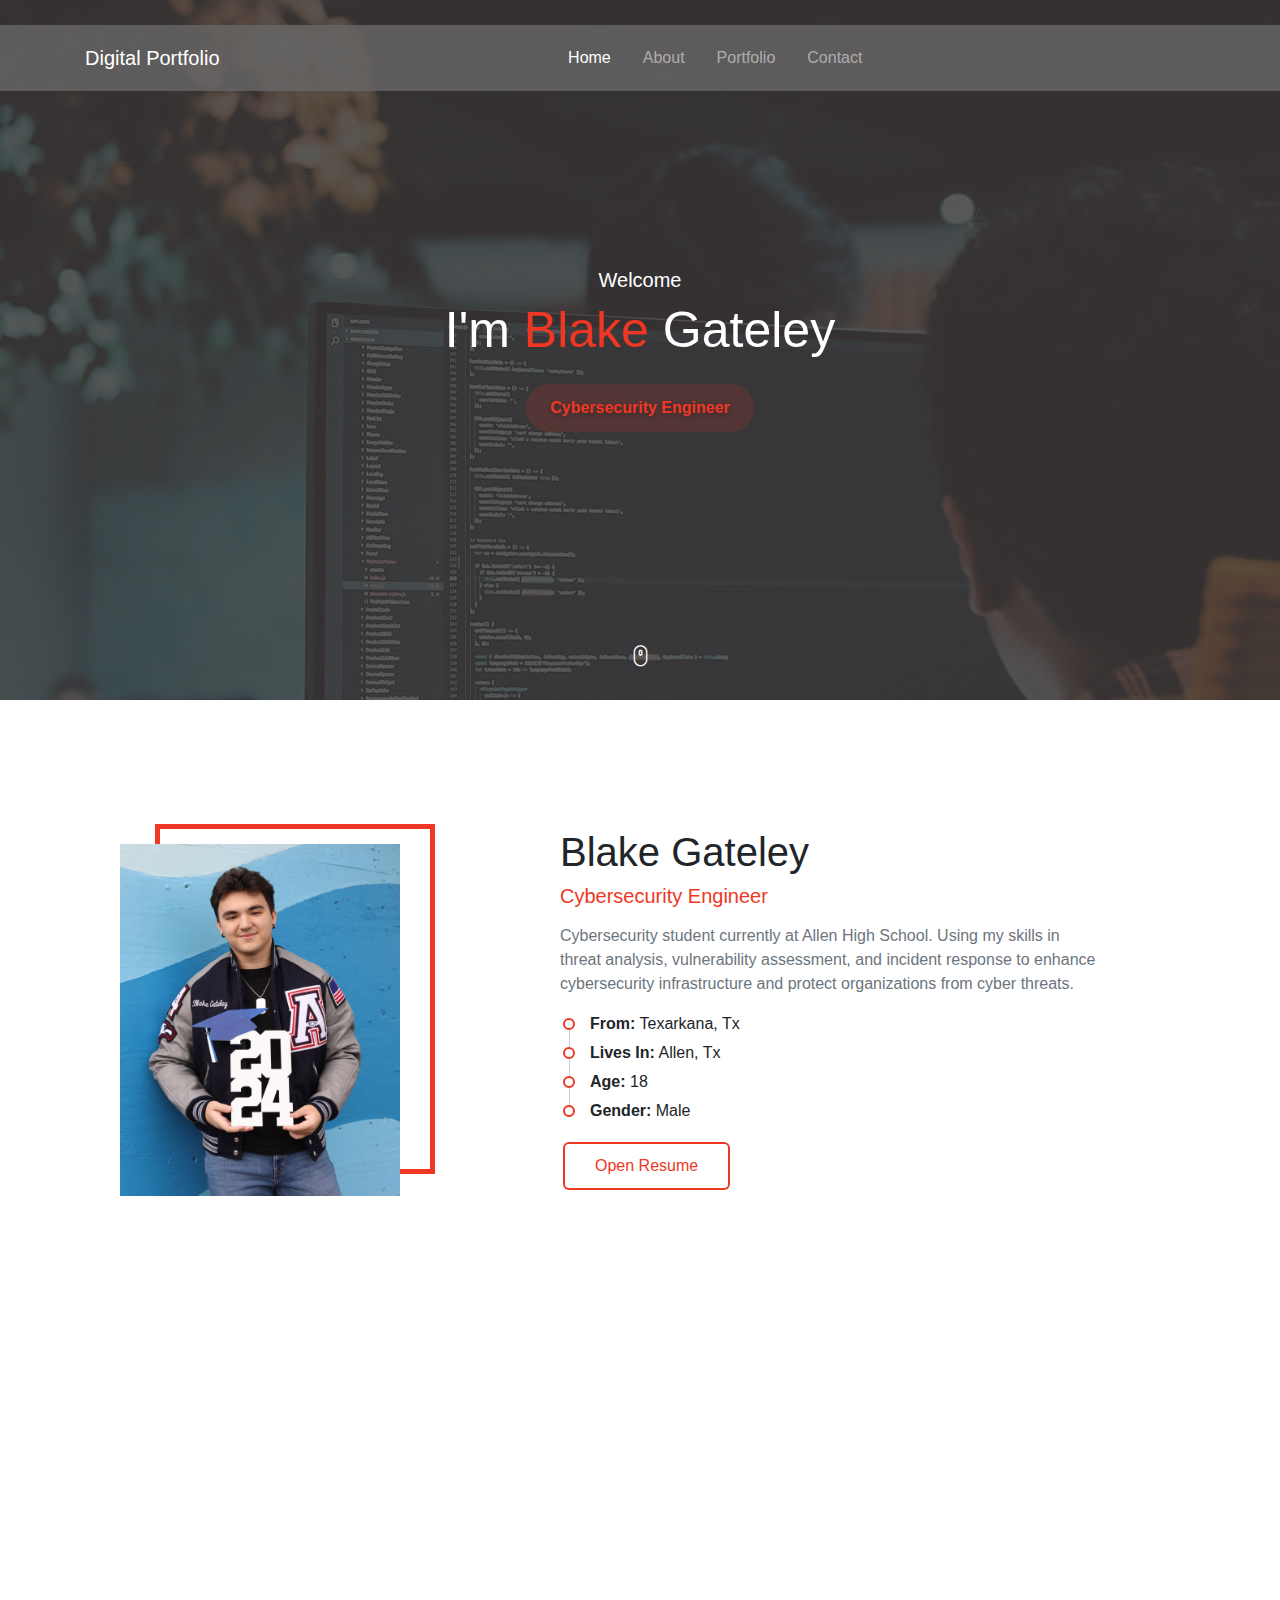
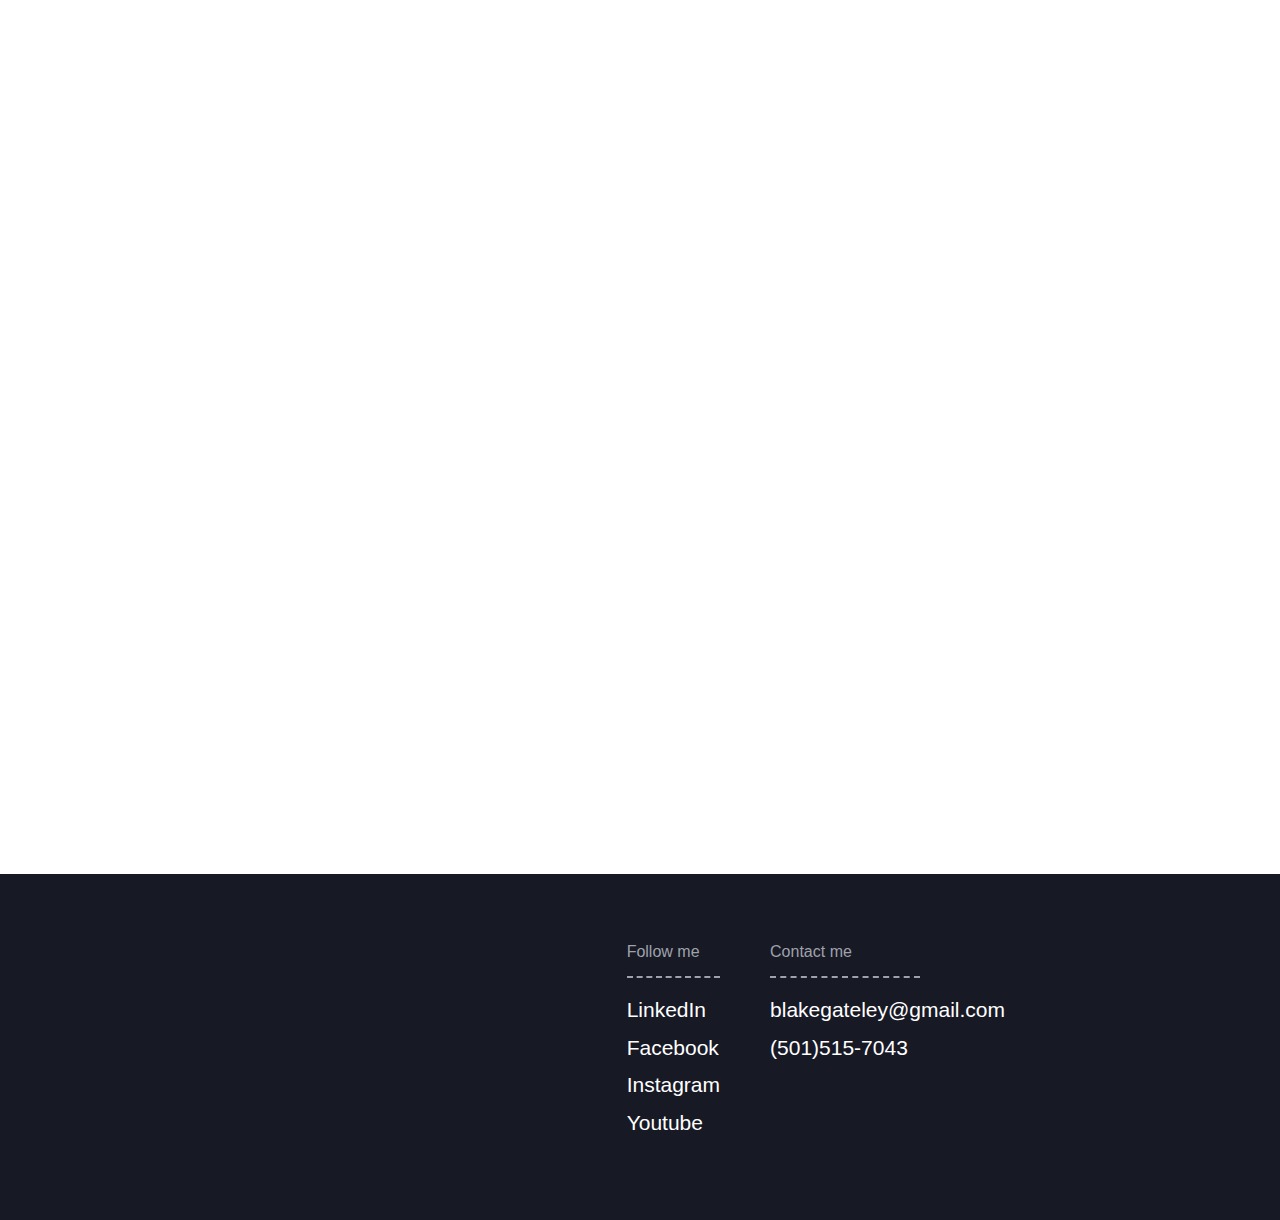
==== html/index.html @ 5e74a207 "got rid of old portfolio and added new images" ====
<!DOCTYPE html>
<html lang="en">
<head>
  <meta charset="UTF-8">
  <meta name="viewport" content="width=device-width, initial-scale=1.0">
  
  <meta http-equiv="X-UA-Compatible" content="ie=edge">
  
  <meta name="copyright" content="MACode ID, https://www.macodeid.com/">
  
  <title>Digital Portfolio</title>

  <link rel="shortcut icon" href="../assets/favicon.ico" type="image/x-icon">
  
  <link rel="stylesheet" type="text/css" href="../assets/css/themify-icons.css">
  
  <link rel="stylesheet" type="text/css" href="../assets/css/bootstrap.css">

  <link rel="stylesheet" type="text/css" href="../assets/vendor/animate/animate.css">
  
  <link rel="stylesheet" type="text/css" href="../assets/vendor/owl-carousel/owl.carousel.css">
  
  <link rel="stylesheet" type="text/css" href="../assets/vendor/perfect-scrollbar/css/perfect-scrollbar.css">
  
  <link rel="stylesheet" type="text/css" href="../assets/vendor/nice-select/css/nice-select.css">
  
  <link rel="stylesheet" type="text/css" href="../assets/vendor/fancybox/css/jquery.fancybox.min.css">
  
  <link rel="stylesheet" type="text/css" href="../assets/css/virtual.css">
  
  <link rel="stylesheet" type="text/css" href="../assets/css/topbar.virtual.css">
</head>
<body class="theme-red">
  
  <!-- Back to top button -->
  <div class="btn-back_to_top">
    <span class="ti-arrow-up"></span>
  </div>
  
  <!--   Config
  <div class="config">
    <div class="template-config">
      
      <div class="d-block">
        <button class="btn btn-fab btn-sm" id="sideel" title="Settings"><span class="ti-settings"></span></button>
      </div>
      
      <div class="d-block">
        <a href="https://macodeid.com/projects/virtual-folio/" class="btn btn-fab btn-sm" title="Get this template" data-toggle="tooltip" data-placement="left"><span class="ti-download"></span></a>
      </div>
      
      <div class="d-block">
        <a href="#" class="btn btn-fab btn-sm" title="Help" data-toggle="tooltip" data-placement="left"><span class="ti-help"></span></a>
      </div>
    </div>
    <div class="set-menu">
      <p>Select Color</p>
      <div class="color-bar" data-toggle="selected">
        <span class="color-item bg-theme-red selected" data-class="theme-red"></span>
        <span class="color-item bg-theme-blue" data-class="theme-blue"></span>
        <span class="color-item bg-theme-green" data-class="theme-green"></span>
        <span class="color-item bg-theme-orange" data-class="theme-orange"></span>
        <span class="color-item bg-theme-purple" data-class="theme-purple"></span>
      </div>
      <select class="custom-select d-block my-2" id="change-page">
        <option value="">Choose Page</option>
        <option value="index">Topbar</option>
        <option value="blog-topbar">Blog (Topbar)</option>
        <option value="index-2">Minibar</option>
        <option value="blog-minibar">Blog (Minibar)</option>
      </select>
    </div>
  </div>
-->
  <div class="vg-page page-home" id="home" style="background-image: url(../assets/img/bg_image_1.jpg)">
    <!-- Navbar -->
    <div class="navbar navbar-expand-lg navbar-dark sticky" data-offset="500">
      <div class="container">
        <a href="" class="navbar-brand">Digital Portfolio</a>
        <button class="navbar-toggler" data-toggle="collapse" data-target="#main-navbar" aria-expanded="true">
          <span class="ti-menu"></span>
        </button>
        <div class="collapse navbar-collapse" id="main-navbar">
          <ul class="navbar-nav ml-auto">
            <li class="nav-item active">
              <a href="#home" class="nav-link" data-animate="scrolling">Home</a>
            </li>
            <li class="nav-item">
              <a href="#about" class="nav-link" data-animate="scrolling">About</a>
            </li>
            <li class="nav-item">
              <a href="#portfolio" class="nav-link" data-animate="scrolling">Portfolio</a>
            </li>
	    <!--
            <li class="nav-item">
              <a href="#blog" class="nav-link" data-animate="scrolling">Blog</a>
            </li>
	    -->
            <li class="nav-item">
              <a href="#contact" class="nav-link" data-animate="scrolling">Contact</a>
            </li>
          </ul>
          <ul class="nav ml-auto">
	    <!-- 
            <li class="nav-item">
              <button class="btn btn-fab btn-theme no-shadow">En</button>
            </li>
	    -->
          </ul>
        </div>
      </div>
    </div> <!-- End Navbar -->
    <!-- Caption header -->
    <div class="caption-header text-center wow zoomInDown">
      <h5 class="fw-normal">Welcome</h5>
      <h1 class="fw-light mb-4">I'm <b class="fg-theme">Blake</b> Gateley</h1>
      <div class="badge">Cybersecurity Engineer</div>
    </div> <!-- End Caption header -->
    <div class="floating-button"><span class="ti-mouse"></span></div>
  </div>
  
  <div class="vg-page page-about" id="about">
    <div class="container py-5">
      <div class="row">
        <div class="col-lg-4 py-3">
          <div class="img-place wow fadeInUp">
            <img src="../assets/img/person.jpg" alt="">
          </div>
        </div>
        <div class="col-lg-6 offset-lg-1 wow fadeInRight">
          <h1 class="fw-light">Blake Gateley</h1>
          <h5 class="fg-theme mb-3">Cybersecurity Engineer</h5>
          <p class="text-muted">Cybersecurity student currently at Allen High School. Using my skills in threat analysis, vulnerability assessment, and incident response to
            enhance cybersecurity infrastructure and protect organizations from cyber threats.
            </p>
          <ul class="theme-list">
            <li><b>From:</b> Texarkana, Tx</li>
            <li><b>Lives In:</b> Allen, Tx</li>
            <li><b>Age:</b> 18</li>
            <li><b>Gender:</b> Male</li>
          </ul>
          <a class="btn btn-theme-outline" href="../assets/Resume.pdf" target="_blank">Open Resume</a>
        </div>
      </div>
    </div>
    <!-- Start Bio -->
    <div class="vg-page page-about" id="Bio">
      <div class="text-center wow fadeInUp">                                                         
	<div class="badge badge-subhead">About Me</div>
	
	<h5>My name is Jonathan Blake Gateley, I was born on November 25th, 2005. I am from Texarkana, but I moved to Allen when I was young so I have basically lived my whoole life here.</h5>
      </div>  
    </div>
    <!-- End Bio -->
    <div class="container py-5">
      <h1 class="text-center fw-normal wow fadeIn">My Skills</h1>
      <div class="row py-3">
        <div class="col-md-6">
          <div class="px-lg-3">
            <h4 class="wow fadeInUp">Soft Skills</h4>
            <div class="progress-wrapper wow fadeInUp">
              <span class="caption">Communication</span>
              <div class="progress">
                <div class="progress-bar" role="progressbar" style="width: 80%;" aria-valuenow="75" aria-valuemin="0" aria-valuemax="100">80%</div>
              </div>
            </div>
            <div class="progress-wrapper wow fadeInUp">
              <span class="caption">Teamwork</span>
              <div class="progress">
                <div class="progress-bar" role="progressbar" style="width: 80%;" aria-valuenow="75" aria-valuemin="0" aria-valuemax="100">80%</div>
              </div>
            </div>
            <div class="progress-wrapper wow fadeInUp">
              <span class="caption">Organization</span>
              <div class="progress">
                <div class="progress-bar" role="progressbar" style="width: 100%;" aria-valuenow="75" aria-valuemin="0" aria-valuemax="100">100%</div>
              </div>
            </div>
            <div class="progress-wrapper wow fadeInUp">
              <span class="caption">Problem Solving</span>
              <div class="progress">
                <div class="progress-bar" role="progressbar" style="width: 90%;" aria-valuenow="75" aria-valuemin="0" aria-valuemax="100">90%</div>
              </div>
            </div>
          </div>
        </div>
        <div class="col-md-6">
          <div class="px-lg-3">
            <h4 class="wow fadeInUp">Hard Skills</h4>
            <div class="progress-wrapper wow fadeInUp">
              <span class="caption">Front-End Development</span>
              <div class="progress">
                <div class="progress-bar" role="progressbar" style="width: 70%;" aria-valuenow="75" aria-valuemin="0" aria-valuemax="100">70%</div>
              </div>
            </div>
            <div class="progress-wrapper wow fadeInUp">
              <span class="caption">MySQL</span>
              <div class="progress">
                <div class="progress-bar" role="progressbar" style="width: 45%;" aria-valuenow="75" aria-valuemin="0" aria-valuemax="100">45%</div>
              </div>
            </div>
            <div class="progress-wrapper wow fadeInUp">
              <span class="caption">System Administration</span>
              <div class="progress">
                <div class="progress-bar" role="progressbar" style="width: 70%;" aria-valuenow="75" aria-valuemin="0" aria-valuemax="100">70%</div>
              </div>
            </div>
          </div>
        </div>
      </div>
    </div>
    <div class="container pt-5">
      <div class="row">
        <div class="col-md-6 wow fadeInRight">
          <h2 class="fw-normal">Education</h2>
          <ul class="timeline mt-4 pr-md-5">
            <li>
              <div class="title">2024</div>
              <div class="details">
                <h5>Allen High School</h5>
                <small class="fg-theme"></small>
                <p>Four year high school where I took classes such as Computer Science, Computer Maintanence, and Discrete Mathematics.</p>
              </div>
            </li>
            <li>
              <div class="title">2024</div>
              <div class="details">
                <h5>CompTIA Linux+ Certification</h5>
                <small class="fg-theme"></small>
                <p>Covers essential Linux commands, system administration tasks, and security aspects. Additionally, the certification addresses topics related to Linux troubleshooting, device management, and scripting, making it a comprehensive credential for individuals seeking proficiency in Linux environments.</p>
              </div>
            </li>
            <li>
              <div class="title">2023</div>
              <div class="details">
                <h5>CompTIA ITF+ Certification</h5>
                <small class="fg-theme"></small>
                <p>Provides foundational knowledge of IT concepts and practices for individuals with little or no technical background. It covers essential topics such as computer hardware, software, networking, security, and basic troubleshooting skills.</p>
              </div>
            </li>
          </ul>
        </div>
        <div class="col-md-6 wow fadeInRight" data-wow-delay="200ms">
          <h2 class="fw-normal">Professional Experience</h2>
          <ul class="timeline mt-4 pr-md-5">
            <li>
              <div class="title">June 2023 - Present</div>
              <div class="details">
                <h5>Pharmacy Technician</h5>
                <small class="fg-theme">Walgreens</small>
                <p>Assisted pharmacists in dispensing medications by accurately measuring, counting, and labeling prescriptions. I was also responsible for organizing and maintaining medication inventories, as well as processing insurance claims and interacting with customers. </p>
              </div>
            </li>
            <li>
              <div class="title">March 2022 - May 2023</div>
              <div class="details">
                <h5>Sales Associate</h5>
                <small class="fg-theme">Banana Republic</small>
                <p>Responsible for providing excellent customer service by assisting shoppers in finding and selecting merchandise. I engaged with customers to understand their preferences, offer product recommendations, and facilitate a positive shopping experience.</p>
              </div>
            </li>
            <li>
              <div class="title">November 2019 - December 2022</div>
              <div class="details">
                <h5>Kung Fu Instructor</h5>
                <small class="fg-theme">Shaolin Wu-Yi Institute</small>
                <p>Imparted martial arts expertise by teaching students various Kung Fu techniques, forms, and philosophies. I guided students in developing physical strength, flexibility, and discipline while emphasizing the importance of respect and self-control.</p>
              </div>
            </li>
          </ul>
        </div>
      </div>
    </div>
  </div>
  <!--
  <div class="vg-page page-service">
    <div class="container">
      <div class="text-center wow fadeInUp">
        <div class="badge badge-subhead">Service</div>
      </div>
      <h1 class="fw-normal text-center wow fadeInUp">What can i do?</h1>
      <div class="row mt-5">
        <div class="col-md-6 col-lg-4 col-xl-3">
          <div class="card card-service wow fadeInUp">
            <div class="icon">
              <span class="ti-paint-bucket"></span>
            </div>
            <div class="caption">
              <h4 class="fg-theme">Web Design</h4>
              <p>There are many variations of passages of Lorem Ipsum available</p>
            </div>
          </div>
        </div>
        <div class="col-md-6 col-lg-4 col-xl-3">
          <div class="card card-service wow fadeInUp">
            <div class="icon">
              <span class="ti-search"></span>
            </div>
            <div class="caption">
              <h4 class="fg-theme">SEO</h4>
              <p>There are many variations of passages of Lorem Ipsum available</p>
            </div>
          </div>
        </div>
        <div class="col-md-6 col-lg-4 col-xl-3">
          <div class="card card-service wow fadeInUp">
            <div class="icon">
              <span class="ti-vector"></span>
            </div>
            <div class="caption">
              <h4 class="fg-theme">UI/UX Design</h4>
              <p>There are many variations of passages of Lorem Ipsum available</p>
            </div>
          </div>
        </div>
        <div class="col-md-6 col-lg-4 col-xl-3">
          <div class="card card-service wow fadeInUp">
            <div class="icon">
              <span class="ti-desktop"></span>
            </div>
            <div class="caption">
              <h4 class="fg-theme">Web Development</h4>
              <p>There are many variations of passages of Lorem Ipsum available</p>
            </div>
          </div>
        </div>
      </div>
    </div>
  </div>

  <div class="vg-page page-funfact" style="background-image: url(../assets/img/bg_banner.jpg);">
    <div class="container">
      <div class="row section-counter">
        <div class="col-md-6 col-lg-3 py-4 wow fadeIn">
          <h1 class="number" data-number="768">768</h1>
          <span>Clients</span>
        </div>
        <div class="col-md-6 col-lg-3 py-4 wow fadeIn">
          <h1 class="number" data-number="230">230</h1>
          <span>Project Compleate</span>
        </div>
        <div class="col-md-6 col-lg-3 py-4 wow fadeIn">
          <h1 class="number" data-number="97">97</h1>
          <span>Project Ongoing</span>
        </div>
        <div class="col-md-6 col-lg-3 py-4 wow fadeIn">
          <h1 class="number" data-number="699">699</h1>
          <span>Client Satisfaction</span>
        </div>
      </div>
    </div>
  </div>
-->
  <!-- Portfolio page -->
  <div class="vg-page page-portfolio" id="portfolio">
    <div class="container">
      <div class="text-center wow fadeInUp">
        <div class="badge badge-subhead">Portfolio</div>
      </div>
      <h1 class="text-center fw-normal wow fadeInUp">See my work</h1>
      <!-- Filter
      <div class="filterable-button py-3 wow fadeInUp" data-toggle="selected">
        <button class="btn btn-theme-outline selected" data-filter="*">All</button>
        <button class="btn btn-theme-outline" data-filter=".apps">Apps</button>
        <button class="btn btn-theme-outline" data-filter=".template">Template</button>
        <button class="btn btn-theme-outline" data-filter=".ios">IOS</button>
        <button class="btn btn-theme-outline" data-filter=".ui-ux">UI/UX</button>
        <button class="btn btn-theme-outline" data-filter=".graphic">Graphic</button>
        <button class="btn btn-theme-outline" data-filter=".wireframes">Wireframes</button>
      </div>
    -->
   
      <div class="gridder my-3">
        <div class="grid-item template wireframes wow zoomIn">
          <div class="img-place" >
            <img src="../assets/img/ACI2.PNG" alt="">
            <div class="img-caption">
              <h5 class="fg-theme">Allen Cyber Invitational</h5>
              
            </div>
          </div>
        </div>
    
        <div class="grid-item template wireframes wow zoomIn">
          <div class="img-place" >
            <img src="../assets/img/CyberPatriot.png" alt="">
            <div class="img-caption">
              <h5 class="fg-theme">CyberPatriot</h5>
            </div>
          </div>
        </div>
        <div class="grid-item apps ios wow zoomIn">
          <div class="img-place" >
            <img src="../assets/img/PicoCTF.png" alt="">
            <div class="img-caption">
              <h5 class="fg-theme">PicoCTF</h5>
            </div>
          </div>
        </div>
        <div class="grid-item graphic ui-ux wow zoomIn">
          <div class="img-place" >
            <img src="../assets/img/Sorting.png" alt="">
            <div class="img-caption">
              <h5 class="fg-theme">Sorting Algorithms</h5>
            </div>
          </div>
        </div>
        <div class="grid-item apps ios wow zoomIn">
          <div class="img-place" >
            <img src="../assets/img/Allen.jfif" alt="">
            <div class="img-caption">
              <h5 class="fg-theme">Model Scheduler</h5>
            </div>
          </div>
        </div>
        <div class="grid-item graphic ui-ux wireframes wow zoomIn">
          <div class="img-place" >
            <img src="../assets/img/Merlin.PNG" alt="">
            <div class="img-caption">
              <h5 class="fg-theme">Merlin Run</h5>
            </div>
          </div>
        </div>
      </div> <!-- End gridder -->
      <!-- Load More
      <div class="text-center wow fadeInUp">
        <a href="javascript:void(0)" class="btn btn-theme">Load More</a>
      </div>
      -->
    </div>
  </div> 
  <script>
        myButton.addEventListener("click", function () {
            myPopup.classList.add("show");
        });
        closePopup.addEventListener("click", function () {
            myPopup.classList.remove("show");
        });
        window.addEventListener("click", function (event) {
            if (event.target == myPopup) {
                myPopup.classList.remove("show");
            }
        });
    </script>
  <!-- End Portfolio page -->
  
  <!-- Testimonial 
  <div class="vg-page page-testimonial">
    <div class="container">
      <h1 class="text-center fw-normal wow fadeInUp">What Clients are Saying</h1>
      <div class="row justify-content-center mt-5 wow fadeInUp">
        <div class="col-md-9">
          <div class="owl-carousel testi-carousel">
            <div class="item">
              <div class="row">
                <div class="col-md-6">
                  <div class="img-place">
                    <img src="../assets/img/testimonials/testimonials_1.jpg" alt="">
                  </div>
                </div>
                <div class="col-md-6">
                  <div class="caption">
                    <div class="testi-content">There are many variations of passages of Lorem Ipsum available, but the majority have suffered</div>
                    <div class="testi-info">
                      <div class="thumb-profile">
                        <img src="../assets/img/testimonials/testimonials_1.jpg" alt="">
                      </div>
                      <div class="tagline">
                        <h5 class="mb-0">Satria Nugraha</h5>
                        <span class="text-muted">CEO Nutshell</span>
                      </div>
                    </div>
                  </div>
                </div>
              </div>
            </div>
            <div class="item">
              <div class="row">
                <div class="col-md-6">
                  <div class="img-place">
                    <img src="../assets/img/testimonials/testimonials_2.jpg" alt="">
                  </div>
                </div>
                <div class="col-md-6">
                  <div class="caption">
                    <div class="testi-content">Lorem ipsum, dolor sit amet consectetur adipisicing elit. Saepe natus expedita ab facilis ut, animi explicabo amet. Voluptatibus possimus iste enim, doloremque, fugiat accusamus nisi optio fugit ratione expedita harum?</div>
                    <div class="testi-info">
                      <div class="thumb-profile">
                        <img src="../assets/img/testimonials/testimonials_2.jpg" alt="">
                      </div>
                      <div class="tagline">
                        <h5 class="mb-0">Selena Arrini</h5>
                        <span class="text-muted">CEO BigTree</span>
                      </div>
                    </div>
                  </div>
                </div>
              </div>
            </div>
          </div>
        </div>
      </div>
    </div>
  </div> 
  End testimonial -->
  
  <!-- Client 
  <div class="vg-page page-client">
    <div class="container">
      <div class="row">
        <div class="col-md-6 col-lg-4 col-xl-3 item">
          <div class="img-place wow fadeInUp">
            <img src="../assets/img/logo/company_1.svg" alt="">
          </div>
        </div>
        <div class="col-md-6 col-lg-4 col-xl-3 item">
          <div class="img-place wow fadeInUp">
            <img src="../assets/img/logo/company_2.svg" alt="">
          </div>
        </div>
        <div class="col-md-6 col-lg-4 col-xl-3 item">
          <div class="img-place wow fadeInUp">
            <img src="../assets/img/logo/company_3.svg" alt="">
          </div>
        </div>
        <div class="col-md-6 col-lg-4 col-xl-3 item">
          <div class="img-place wow fadeInUp">
            <img src="../assets/img/logo/company_4.svg" alt="">
          </div>
        </div>
      </div>
      <div class="row">
        <div class="col-md-6 col-lg-4 col-xl-3 item">
          <div class="img-place wow fadeInUp">
            <img src="../assets/img/logo/company_5.svg" alt="">
          </div>
        </div>
        <div class="col-md-6 col-lg-4 col-xl-3 item">
          <div class="img-place wow fadeInUp">
            <img src="../assets/img/logo/company_6.svg" alt="">
          </div>
        </div>
        <div class="col-md-6 col-lg-4 col-xl-3 item">
          <div class="img-place wow fadeInUp">
            <img src="../assets/img/logo/company_7.svg" alt="">
          </div>
        </div>
        <div class="col-md-6 col-lg-4 col-xl-3 item">
          <div class="img-place wow fadeInUp">
            <img src="../assets/img/logo/company_8.svg" alt="">
          </div>
        </div>
      </div>
    </div>
  </div> 
  End client -->
  
  <!-- Blog 
  <div class="vg-page page-blog" id="blog">
    <div class="container">
      <div class="text-center">
        <div class="badge badge-subhead wow fadeInUp">Blog</div>
      </div>
      <h1 class="text-center fw-normal wow fadeInUp">Latest Post</h1>
      <div class="row post-grid">
        <div class="col-md-6 col-lg-4 wow fadeInUp">
          <div class="card">
            <div class="img-place">
              <img src="../assets/img/work/work-9.jpg" alt="">
            </div>
            <div class="caption">
              <a href="javascript:void(0)" class="post-category">Technology</a>
              <a href="#" class="post-title">Invision design forward fund</a>
              <span class="post-date"><span class="sr-only">Published on</span> May 22, 2018</span>
            </div>
          </div>
        </div>
        <div class="col-md-6 col-lg-4 wow fadeInUp">
          <div class="card">
            <div class="img-place">
              <img src="../assets/img/work/work-6.jpg" alt="">
            </div>
            <div class="caption">
              <a href="javascript:void(0)" class="post-category">Business</a>
              <a href="#" class="post-title">Announcing a plan for small teams</a>
              <span class="post-date"><span class="sr-only">Published on</span> May 22, 2018</span>
            </div>
          </div>
        </div>
        <div class="col-md-6 col-lg-4 wow fadeInUp">
          <div class="card">
            <div class="img-place">
              <img src="../assets/img/work/work-1.jpg" alt="">
            </div>
            <div class="caption">
              <a href="javascript:void(0)" class="post-category">Design</a>
              <a href="#" class="post-title">5 basic tips for illustrating</a>
              <span class="post-date"><span class="sr-only">Published on</span> May 22, 2018</span>
            </div>
          </div>
        </div>
        <div class="col-12 text-center py-3 wow fadeInUp">
          <a href="blog-fullbar.html" class="btn btn-theme">See All Post</a>
        </div>
      </div>
    </div>
  </div> 
  End blog -->
  
  <!-- Contact 
  <div class="vg-page page-contact" id="contact">
    <div class="container-fluid">
      <div class="text-center wow fadeInUp">
        <div class="badge badge-subhead">Contact</div>
      </div>
      <h1 class="text-center fw-normal wow fadeInUp">Get in touch</h1>
      <div class="row py-5">
        <div class="col-lg-7 px-0 pr-lg-3 wow zoomIn">
          <div class="vg-maps">
            <div id="google-maps" style="width: 100%; height: 100%;"></div>
          </div>
        </div>
        <div class="col-lg-5">
          <form class="vg-contact-form">
            <div class="form-row">
              <div class="col-12 mt-3 wow fadeInUp">
                <input class="form-control" type="text" name="Name" placeholder="Your Name">
              </div>
              <div class="col-6 mt-3 wow fadeInUp">
                <input class="form-control" type="text" name="Email" placeholder="Email Address">
              </div>
              <div class="col-6 mt-3 wow fadeInUp">
                <input class="form-control" type="text" name="Subject" placeholder="Subject">
              </div>
              <div class="col-12 mt-3 wow fadeInUp">
                <textarea class="form-control" name="Message" rows="6" placeholder="Enter message here.."></textarea>
              </div>
              <button type="submit" class="btn btn-theme mt-3 wow fadeInUp ml-1">Send Message</button>
            </div>
          </form>
        </div>
      </div>
    </div>
  </div>
   End Contact -->
  <div class="vg-page page-contact" id="contact">
    </div>
  <!-- Footer -->
  <div class="vg-footer">
   
    <div class="container">
      
      <div class="row">
        <div class="col-lg-4 py-3">
          <div class="footer-info">
	    <!--
            <p>Where to find me</p>
            <hr class="divider">
            <p class="fs-large fg-white">1600 Amphitheatre Parkway Mountain View, California 94043 US</p>
	    -->
          </div>
        </div>
        <div class="col-md-6 col-lg-3 py-3">
          <div class="float-lg-right">
            <p>Follow me</p>
            <hr class="divider">
            <ul class="list-unstyled">
              <li><a href="#">LinkedIn</a></li>
              <li><a href="#">Facebook</a></li>
              <li><a href="#">Instagram</a></li>
              <li><a href="#">Youtube</a></li>
            </ul>
          </div>
        </div>
        <div class="col-md-6 col-lg-3 py-3">
          <div class="float-lg-right">
            <p>Contact me</p>
            <hr class="divider">
            <ul class="list-unstyled">
              <li>blakegateley@gmail.com</li>
              <li>(501)515-7043</li>
            </ul>
          </div>
        </div>
      </div>
      <!--
      <div class="row justify-content-center mt-3">
        <div class="col-12 mb-3">
          <h3 class="fw-normal text-center">Subscribe</h3>
        </div>
        <div class="col-lg-6">
          <form class="mb-3">
            <div class="input-group">
              <input type="text" class="form-control" placeholder="Email address">
              <input type="submit" class="btn btn-theme no-shadow" value="Subscribe">
            </div>
          </form>
        </div>
        <div class="col-12">
          <p class="text-center mb-0 mt-4">Copyright &copy;2020. All right reserved | This template is made with <span class="ti-heart fg-theme-red"></span> by <a href="https://www.macodeid.com/">MACode ID</a></p>
        </div>
      </div>
    </div>
  </div> 
-->
  <!-- End footer -->
  
  
  <script src="../assets/js/jquery-3.5.1.min.js"></script>
    
  <script src="../assets/js/bootstrap.bundle.min.js"></script>
    
  <script src="../assets/vendor/owl-carousel/owl.carousel.min.js"></script>
    
  <script src="../assets/vendor/perfect-scrollbar/js/perfect-scrollbar.js"></script>
    
  <script src="../assets/vendor/isotope/isotope.pkgd.min.js"></script>
    
  <script src="../assets/vendor/nice-select/js/jquery.nice-select.min.js"></script>
    
  <script src="../assets/vendor/fancybox/js/jquery.fancybox.min.js"></script>

  <script src="../assets/vendor/wow/wow.min.js"></script>

  <script src="../assets/vendor/animateNumber/jquery.animateNumber.min.js"></script>

  <script src="../assets/vendor/waypoints/jquery.waypoints.min.js"></script>

  <script src="../assets/js/google-maps.js"></script>
    
  <script src="../assets/js/topbar-virtual.js"></script>

  <script async defer src="https://maps.googleapis.com/maps/api/js?key=AIzaSyAIA_zqjFMsJM_sxP9-6Pde5vVCTyJmUHM&callback=initMap"></script>
  
</body>
</html>
---- assets/css/themify-icons.css ----
@font-face {
	font-family: 'themify';
	src:url('../fonts/themify.eot?-fvbane');
	src:url('../fonts/themify.eot?#iefix-fvbane') format('embedded-opentype'),
		url('../fonts/themify.woff?-fvbane') format('woff'),
		url('../fonts/themify.ttf?-fvbane') format('truetype'),
		url('../fonts/themify.svg?-fvbane#themify') format('svg');
	font-weight: normal;
	font-style: normal;
}

[class^="ti-"], [class*=" ti-"] {
	font-family: 'themify';
	speak: none;
	font-style: normal;
	font-weight: normal;
	font-variant: normal;
	text-transform: none;
	line-height: 1;

	/* Better Font Rendering =========== */
	-webkit-font-smoothing: antialiased;
	-moz-osx-font-smoothing: grayscale;
}

.ti-wand:before {
	content: "\e600";
}
.ti-volume:before {
	content: "\e601";
}
.ti-user:before {
	content: "\e602";
}
.ti-unlock:before {
	content: "\e603";
}
.ti-unlink:before {
	content: "\e604";
}
.ti-trash:before {
	content: "\e605";
}
.ti-thought:before {
	content: "\e606";
}
.ti-target:before {
	content: "\e607";
}
.ti-tag:before {
	content: "\e608";
}
.ti-tablet:before {
	content: "\e609";
}
.ti-star:before {
	content: "\e60a";
}
.ti-spray:before {
	content: "\e60b";
}
.ti-signal:before {
	content: "\e60c";
}
.ti-shopping-cart:before {
	content: "\e60d";
}
.ti-shopping-cart-full:before {
	content: "\e60e";
}
.ti-settings:before {
	content: "\e60f";
}
.ti-search:before {
	content: "\e610";
}
.ti-zoom-in:before {
	content: "\e611";
}
.ti-zoom-out:before {
	content: "\e612";
}
.ti-cut:before {
	content: "\e613";
}
.ti-ruler:before {
	content: "\e614";
}
.ti-ruler-pencil:before {
	content: "\e615";
}
.ti-ruler-alt:before {
	content: "\e616";
}
.ti-bookmark:before {
	content: "\e617";
}
.ti-bookmark-alt:before {
	content: "\e618";
}
.ti-reload:before {
	content: "\e619";
}
.ti-plus:before {
	content: "\e61a";
}
.ti-pin:before {
	content: "\e61b";
}
.ti-pencil:before {
	content: "\e61c";
}
.ti-pencil-alt:before {
	content: "\e61d";
}
.ti-paint-roller:before {
	content: "\e61e";
}
.ti-paint-bucket:before {
	content: "\e61f";
}
.ti-na:before {
	content: "\e620";
}
.ti-mobile:before {
	content: "\e621";
}
.ti-minus:before {
	content: "\e622";
}
.ti-medall:before {
	content: "\e623";
}
.ti-medall-alt:before {
	content: "\e624";
}
.ti-marker:before {
	content: "\e625";
}
.ti-marker-alt:before {
	content: "\e626";
}
.ti-arrow-up:before {
	content: "\e627";
}
.ti-arrow-right:before {
	content: "\e628";
}
.ti-arrow-left:before {
	content: "\e629";
}
.ti-arrow-down:before {
	content: "\e62a";
}
.ti-lock:before {
	content: "\e62b";
}
.ti-location-arrow:before {
	content: "\e62c";
}
.ti-link:before {
	content: "\e62d";
}
.ti-layout:before {
	content: "\e62e";
}
.ti-layers:before {
	content: "\e62f";
}
.ti-layers-alt:before {
	content: "\e630";
}
.ti-key:before {
	content: "\e631";
}
.ti-import:before {
	content: "\e632";
}
.ti-image:before {
	content: "\e633";
}
.ti-heart:before {
	content: "\e634";
}
.ti-heart-broken:before {
	content: "\e635";
}
.ti-hand-stop:before {
	content: "\e636";
}
.ti-hand-open:before {
	content: "\e637";
}
.ti-hand-drag:before {
	content: "\e638";
}
.ti-folder:before {
	content: "\e639";
}
.ti-flag:before {
	content: "\e63a";
}
.ti-flag-alt:before {
	content: "\e63b";
}
.ti-flag-alt-2:before {
	content: "\e63c";
}
.ti-eye:before {
	content: "\e63d";
}
.ti-export:before {
	content: "\e63e";
}
.ti-exchange-vertical:before {
	content: "\e63f";
}
.ti-desktop:before {
	content: "\e640";
}
.ti-cup:before {
	content: "\e641";
}
.ti-crown:before {
	content: "\e642";
}
.ti-comments:before {
	content: "\e643";
}
.ti-comment:before {
	content: "\e644";
}
.ti-comment-alt:before {
	content: "\e645";
}
.ti-close:before {
	content: "\e646";
}
.ti-clip:before {
	content: "\e647";
}
.ti-angle-up:before {
	content: "\e648";
}
.ti-angle-right:before {
	content: "\e649";
}
.ti-angle-left:before {
	content: "\e64a";
}
.ti-angle-down:before {
	content: "\e64b";
}
.ti-check:before {
	content: "\e64c";
}
.ti-check-box:before {
	content: "\e64d";
}
.ti-camera:before {
	content: "\e64e";
}
.ti-announcement:before {
	content: "\e64f";
}
.ti-brush:before {
	content: "\e650";
}
.ti-briefcase:before {
	content: "\e651";
}
.ti-bolt:before {
	content: "\e652";
}
.ti-bolt-alt:before {
	content: "\e653";
}
.ti-blackboard:before {
	content: "\e654";
}
.ti-bag:before {
	content: "\e655";
}
.ti-move:before {
	content: "\e656";
}
.ti-arrows-vertical:before {
	content: "\e657";
}
.ti-arrows-horizontal:before {
	content: "\e658";
}
.ti-fullscreen:before {
	content: "\e659";
}
.ti-arrow-top-right:before {
	content: "\e65a";
}
.ti-arrow-top-left:before {
	content: "\e65b";
}
.ti-arrow-circle-up:before {
	content: "\e65c";
}
.ti-arrow-circle-right:before {
	content: "\e65d";
}
.ti-arrow-circle-left:before {
	content: "\e65e";
}
.ti-arrow-circle-down:before {
	content: "\e65f";
}
.ti-angle-double-up:before {
	content: "\e660";
}
.ti-angle-double-right:before {
	content: "\e661";
}
.ti-angle-double-left:before {
	content: "\e662";
}
.ti-angle-double-down:before {
	content: "\e663";
}
.ti-zip:before {
	content: "\e664";
}
.ti-world:before {
	content: "\e665";
}
.ti-wheelchair:before {
	content: "\e666";
}
.ti-view-list:before {
	content: "\e667";
}
.ti-view-list-alt:before {
	content: "\e668";
}
.ti-view-grid:before {
	content: "\e669";
}
.ti-uppercase:before {
	content: "\e66a";
}
.ti-upload:before {
	content: "\e66b";
}
.ti-underline:before {
	content: "\e66c";
}
.ti-truck:before {
	content: "\e66d";
}
.ti-timer:before {
	content: "\e66e";
}
.ti-ticket:before {
	content: "\e66f";
}
.ti-thumb-up:before {
	content: "\e670";
}
.ti-thumb-down:before {
	content: "\e671";
}
.ti-text:before {
	content: "\e672";
}
.ti-stats-up:before {
	content: "\e673";
}
.ti-stats-down:before {
	content: "\e674";
}
.ti-split-v:before {
	content: "\e675";
}
.ti-split-h:before {
	content: "\e676";
}
.ti-smallcap:before {
	content: "\e677";
}
.ti-shine:before {
	content: "\e678";
}
.ti-shift-right:before {
	content: "\e679";
}
.ti-shift-left:before {
	content: "\e67a";
}
.ti-shield:before {
	content: "\e67b";
}
.ti-notepad:before {
	content: "\e67c";
}
.ti-server:before {
	content: "\e67d";
}
.ti-quote-right:before {
	content: "\e67e";
}
.ti-quote-left:before {
	content: "\e67f";
}
.ti-pulse:before {
	content: "\e680";
}
.ti-printer:before {
	content: "\e681";
}
.ti-power-off:before {
	content: "\e682";
}
.ti-plug:before {
	content: "\e683";
}
.ti-pie-chart:before {
	content: "\e684";
}
.ti-paragraph:before {
	content: "\e685";
}
.ti-panel:before {
	content: "\e686";
}
.ti-package:before {
	content: "\e687";
}
.ti-music:before {
	content: "\e688";
}
.ti-music-alt:before {
	content: "\e689";
}
.ti-mouse:before {
	content: "\e68a";
}
.ti-mouse-alt:before {
	content: "\e68b";
}
.ti-money:before {
	content: "\e68c";
}
.ti-microphone:before {
	content: "\e68d";
}
.ti-menu:before {
	content: "\e68e";
}
.ti-menu-alt:before {
	content: "\e68f";
}
.ti-map:before {
	content: "\e690";
}
.ti-map-alt:before {
	content: "\e691";
}
.ti-loop:before {
	content: "\e692";
}
.ti-location-pin:before {
	content: "\e693";
}
.ti-list:before {
	content: "\e694";
}
.ti-light-bulb:before {
	content: "\e695";
}
.ti-Italic:before {
	content: "\e696";
}
.ti-info:before {
	content: "\e697";
}
.ti-infinite:before {
	content: "\e698";
}
.ti-id-badge:before {
	content: "\e699";
}
.ti-hummer:before {
	content: "\e69a";
}
.ti-home:before {
	content: "\e69b";
}
.ti-help:before {
	content: "\e69c";
}
.ti-headphone:before {
	content: "\e69d";
}
.ti-harddrives:before {
	content: "\e69e";
}
.ti-harddrive:before {
	content: "\e69f";
}
.ti-gift:before {
	content: "\e6a0";
}
.ti-game:before {
	content: "\e6a1";
}
.ti-filter:before {
	content: "\e6a2";
}
.ti-files:before {
	content: "\e6a3";
}
.ti-file:before {
	content: "\e6a4";
}
.ti-eraser:before {
	content: "\e6a5";
}
.ti-envelope:before {
	content: "\e6a6";
}
.ti-download:before {
	content: "\e6a7";
}
.ti-direction:before {
	content: "\e6a8";
}
.ti-direction-alt:before {
	content: "\e6a9";
}
.ti-dashboard:before {
	content: "\e6aa";
}
.ti-control-stop:before {
	content: "\e6ab";
}
.ti-control-shuffle:before {
	content: "\e6ac";
}
.ti-control-play:before {
	content: "\e6ad";
}
.ti-control-pause:before {
	content: "\e6ae";
}
.ti-control-forward:before {
	content: "\e6af";
}
.ti-control-backward:before {
	content: "\e6b0";
}
.ti-cloud:before {
	content: "\e6b1";
}
.ti-cloud-up:before {
	content: "\e6b2";
}
.ti-cloud-down:before {
	content: "\e6b3";
}
.ti-clipboard:before {
	content: "\e6b4";
}
.ti-car:before {
	content: "\e6b5";
}
.ti-calendar:before {
	content: "\e6b6";
}
.ti-book:before {
	content: "\e6b7";
}
.ti-bell:before {
	content: "\e6b8";
}
.ti-basketball:before {
	content: "\e6b9";
}
.ti-bar-chart:before {
	content: "\e6ba";
}
.ti-bar-chart-alt:before {
	content: "\e6bb";
}
.ti-back-right:before {
	content: "\e6bc";
}
.ti-back-left:before {
	content: "\e6bd";
}
.ti-arrows-corner:before {
	content: "\e6be";
}
.ti-archive:before {
	content: "\e6bf";
}
.ti-anchor:before {
	content: "\e6c0";
}
.ti-align-right:before {
	content: "\e6c1";
}
.ti-align-left:before {
	content: "\e6c2";
}
.ti-align-justify:before {
	content: "\e6c3";
}
.ti-align-center:before {
	content: "\e6c4";
}
.ti-alert:before {
	content: "\e6c5";
}
.ti-alarm-clock:before {
	content: "\e6c6";
}
.ti-agenda:before {
	content: "\e6c7";
}
.ti-write:before {
	content: "\e6c8";
}
.ti-window:before {
	content: "\e6c9";
}
.ti-widgetized:before {
	content: "\e6ca";
}
.ti-widget:before {
	content: "\e6cb";
}
.ti-widget-alt:before {
	content: "\e6cc";
}
.ti-wallet:before {
	content: "\e6cd";
}
.ti-video-clapper:before {
	content: "\e6ce";
}
.ti-video-camera:before {
	content: "\e6cf";
}
.ti-vector:before {
	content: "\e6d0";
}
.ti-themify-logo:before {
	content: "\e6d1";
}
.ti-themify-favicon:before {
	content: "\e6d2";
}
.ti-themify-favicon-alt:before {
	content: "\e6d3";
}
.ti-support:before {
	content: "\e6d4";
}
.ti-stamp:before {
	content: "\e6d5";
}
.ti-split-v-alt:before {
	content: "\e6d6";
}
.ti-slice:before {
	content: "\e6d7";
}
.ti-shortcode:before {
	content: "\e6d8";
}
.ti-shift-right-alt:before {
	content: "\e6d9";
}
.ti-shift-left-alt:before {
	content: "\e6da";
}
.ti-ruler-alt-2:before {
	content: "\e6db";
}
.ti-receipt:before {
	content: "\e6dc";
}
.ti-pin2:before {
	content: "\e6dd";
}
.ti-pin-alt:before {
	content: "\e6de";
}
.ti-pencil-alt2:before {
	content: "\e6df";
}
.ti-palette:before {
	content: "\e6e0";
}
.ti-more:before {
	content: "\e6e1";
}
.ti-more-alt:before {
	content: "\e6e2";
}
.ti-microphone-alt:before {
	content: "\e6e3";
}
.ti-magnet:before {
	content: "\e6e4";
}
.ti-line-double:before {
	content: "\e6e5";
}
.ti-line-dotted:before {
	content: "\e6e6";
}
.ti-line-dashed:before {
	content: "\e6e7";
}
.ti-layout-width-full:before {
	content: "\e6e8";
}
.ti-layout-width-default:before {
	content: "\e6e9";
}
.ti-layout-width-default-alt:before {
	content: "\e6ea";
}
.ti-layout-tab:before {
	content: "\e6eb";
}
.ti-layout-tab-window:before {
	content: "\e6ec";
}
.ti-layout-tab-v:before {
	content: "\e6ed";
}
.ti-layout-tab-min:before {
	content: "\e6ee";
}
.ti-layout-slider:before {
	content: "\e6ef";
}
.ti-layout-slider-alt:before {
	content: "\e6f0";
}
.ti-layout-sidebar-right:before {
	content: "\e6f1";
}
.ti-layout-sidebar-none:before {
	content: "\e6f2";
}
.ti-layout-sidebar-left:before {
	content: "\e6f3";
}
.ti-layout-placeholder:before {
	content: "\e6f4";
}
.ti-layout-menu:before {
	content: "\e6f5";
}
.ti-layout-menu-v:before {
	content: "\e6f6";
}
.ti-layout-menu-separated:before {
	content: "\e6f7";
}
.ti-layout-menu-full:before {
	content: "\e6f8";
}
.ti-layout-media-right-alt:before {
	content: "\e6f9";
}
.ti-layout-media-right:before {
	content: "\e6fa";
}
.ti-layout-media-overlay:before {
	content: "\e6fb";
}
.ti-layout-media-overlay-alt:before {
	content: "\e6fc";
}
.ti-layout-media-overlay-alt-2:before {
	content: "\e6fd";
}
.ti-layout-media-left-alt:before {
	content: "\e6fe";
}
.ti-layout-media-left:before {
	content: "\e6ff";
}
.ti-layout-media-center-alt:before {
	content: "\e700";
}
.ti-layout-media-center:before {
	content: "\e701";
}
.ti-layout-list-thumb:before {
	content: "\e702";
}
.ti-layout-list-thumb-alt:before {
	content: "\e703";
}
.ti-layout-list-post:before {
	content: "\e704";
}
.ti-layout-list-large-image:before {
	content: "\e705";
}
.ti-layout-line-solid:before {
	content: "\e706";
}
.ti-layout-grid4:before {
	content: "\e707";
}
.ti-layout-grid3:before {
	content: "\e708";
}
.ti-layout-grid2:before {
	content: "\e709";
}
.ti-layout-grid2-thumb:before {
	content: "\e70a";
}
.ti-layout-cta-right:before {
	content: "\e70b";
}
.ti-layout-cta-left:before {
	content: "\e70c";
}
.ti-layout-cta-center:before {
	content: "\e70d";
}
.ti-layout-cta-btn-right:before {
	content: "\e70e";
}
.ti-layout-cta-btn-left:before {
	content: "\e70f";
}
.ti-layout-column4:before {
	content: "\e710";
}
.ti-layout-column3:before {
	content: "\e711";
}
.ti-layout-column2:before {
	content: "\e712";
}
.ti-layout-accordion-separated:before {
	content: "\e713";
}
.ti-layout-accordion-merged:before {
	content: "\e714";
}
.ti-layout-accordion-list:before {
	content: "\e715";
}
.ti-ink-pen:before {
	content: "\e716";
}
.ti-info-alt:before {
	content: "\e717";
}
.ti-help-alt:before {
	content: "\e718";
}
.ti-headphone-alt:before {
	content: "\e719";
}
.ti-hand-point-up:before {
	content: "\e71a";
}
.ti-hand-point-right:before {
	content: "\e71b";
}
.ti-hand-point-left:before {
	content: "\e71c";
}
.ti-hand-point-down:before {
	content: "\e71d";
}
.ti-gallery:before {
	content: "\e71e";
}
.ti-face-smile:before {
	content: "\e71f";
}
.ti-face-sad:before {
	content: "\e720";
}
.ti-credit-card:before {
	content: "\e721";
}
.ti-control-skip-forward:before {
	content: "\e722";
}
.ti-control-skip-backward:before {
	content: "\e723";
}
.ti-control-record:before {
	content: "\e724";
}
.ti-control-eject:before {
	content: "\e725";
}
.ti-comments-smiley:before {
	content: "\e726";
}
.ti-brush-alt:before {
	content: "\e727";
}
.ti-youtube:before {
	content: "\e728";
}
.ti-vimeo:before {
	content: "\e729";
}
.ti-twitter:before {
	content: "\e72a";
}
.ti-time:before {
	content: "\e72b";
}
.ti-tumblr:before {
	content: "\e72c";
}
.ti-skype:before {
	content: "\e72d";
}
.ti-share:before {
	content: "\e72e";
}
.ti-share-alt:before {
	content: "\e72f";
}
.ti-rocket:before {
	content: "\e730";
}
.ti-pinterest:before {
	content: "\e731";
}
.ti-new-window:before {
	content: "\e732";
}
.ti-microsoft:before {
	content: "\e733";
}
.ti-list-ol:before {
	content: "\e734";
}
.ti-linkedin:before {
	content: "\e735";
}
.ti-layout-sidebar-2:before {
	content: "\e736";
}
.ti-layout-grid4-alt:before {
	content: "\e737";
}
.ti-layout-grid3-alt:before {
	content: "\e738";
}
.ti-layout-grid2-alt:before {
	content: "\e739";
}
.ti-layout-column4-alt:before {
	content: "\e73a";
}
.ti-layout-column3-alt:before {
	content: "\e73b";
}
.ti-layout-column2-alt:before {
	content: "\e73c";
}
.ti-instagram:before {
	content: "\e73d";
}
.ti-google:before {
	content: "\e73e";
}
.ti-github:before {
	content: "\e73f";
}
.ti-flickr:before {
	content: "\e740";
}
.ti-facebook:before {
	content: "\e741";
}
.ti-dropbox:before {
	content: "\e742";
}
.ti-dribbble:before {
	content: "\e743";
}
.ti-apple:before {
	content: "\e744";
}
.ti-android:before {
	content: "\e745";
}
.ti-save:before {
	content: "\e746";
}
.ti-save-alt:before {
	content: "\e747";
}
.ti-yahoo:before {
	content: "\e748";
}
.ti-wordpress:before {
	content: "\e749";
}
.ti-vimeo-alt:before {
	content: "\e74a";
}
.ti-twitter-alt:before {
	content: "\e74b";
}
.ti-tumblr-alt:before {
	content: "\e74c";
}
.ti-trello:before {
	content: "\e74d";
}
.ti-stack-overflow:before {
	content: "\e74e";
}
.ti-soundcloud:before {
	content: "\e74f";
}
.ti-sharethis:before {
	content: "\e750";
}
.ti-sharethis-alt:before {
	content: "\e751";
}
.ti-reddit:before {
	content: "\e752";
}
.ti-pinterest-alt:before {
	content: "\e753";
}
.ti-microsoft-alt:before {
	content: "\e754";
}
.ti-linux:before {
	content: "\e755";
}
.ti-jsfiddle:before {
	content: "\e756";
}
.ti-joomla:before {
	content: "\e757";
}
.ti-html5:before {
	content: "\e758";
}
.ti-flickr-alt:before {
	content: "\e759";
}
.ti-email:before {
	content: "\e75a";
}
.ti-drupal:before {
	content: "\e75b";
}
.ti-dropbox-alt:before {
	content: "\e75c";
}
.ti-css3:before {
	content: "\e75d";
}
.ti-rss:before {
	content: "\e75e";
}
.ti-rss-alt:before {
	content: "\e75f";
}
---- assets/vendor/nice-select/css/nice-select.css ----
.nice-select {
  -webkit-tap-highlight-color: transparent;
  background-color: #fff;
  border-radius: 5px;
  border: solid 1px #e8e8e8;
  box-sizing: border-box;
  clear: both;
  cursor: pointer;
  display: block;
  float: left;
  font-family: inherit;
  font-size: 14px;
  font-weight: normal;
  height: 42px;
  line-height: 40px;
  outline: none;
  padding-left: 18px;
  padding-right: 30px;
  position: relative;
  text-align: left !important;
  -webkit-transition: all 0.2s ease-in-out;
  transition: all 0.2s ease-in-out;
  -webkit-user-select: none;
     -moz-user-select: none;
      -ms-user-select: none;
          user-select: none;
  white-space: nowrap;
  width: auto; }
  .nice-select:hover {
    border-color: #dbdbdb; }
  .nice-select:active, .nice-select.open, .nice-select:focus {
    border-color: #999; }
  .nice-select:after {
    border-bottom: 2px solid #999;
    border-right: 2px solid #999;
    content: '';
    display: block;
    height: 5px;
    margin-top: -4px;
    pointer-events: none;
    position: absolute;
    right: 12px;
    top: 50%;
    -webkit-transform-origin: 66% 66%;
        -ms-transform-origin: 66% 66%;
            transform-origin: 66% 66%;
    -webkit-transform: rotate(45deg);
        -ms-transform: rotate(45deg);
            transform: rotate(45deg);
    -webkit-transition: all 0.15s ease-in-out;
    transition: all 0.15s ease-in-out;
    width: 5px; }
  .nice-select.open:after {
    -webkit-transform: rotate(-135deg);
        -ms-transform: rotate(-135deg);
            transform: rotate(-135deg); }
  .nice-select.open .list {
    opacity: 1;
    pointer-events: auto;
    -webkit-transform: scale(1) translateY(0);
        -ms-transform: scale(1) translateY(0);
            transform: scale(1) translateY(0); }
  .nice-select.disabled {
    border-color: #ededed;
    color: #999;
    pointer-events: none; }
    .nice-select.disabled:after {
      border-color: #cccccc; }
  .nice-select.wide {
    width: 100%; }
    .nice-select.wide .list {
      left: 0 !important;
      right: 0 !important; }
  .nice-select.right {
    float: right; }
    .nice-select.right .list {
      left: auto;
      right: 0; }
  .nice-select.small {
    font-size: 12px;
    height: 36px;
    line-height: 34px; }
    .nice-select.small:after {
      height: 4px;
      width: 4px; }
    .nice-select.small .option {
      line-height: 34px;
      min-height: 34px; }
  .nice-select .list {
    background-color: #fff;
    border-radius: 5px;
    box-shadow: 0 0 0 1px rgba(68, 68, 68, 0.11);
    box-sizing: border-box;
    margin-top: 4px;
    opacity: 0;
    overflow: hidden;
    padding: 0;
    pointer-events: none;
    position: absolute;
    top: 100%;
    left: 0;
    -webkit-transform-origin: 50% 0;
        -ms-transform-origin: 50% 0;
            transform-origin: 50% 0;
    -webkit-transform: scale(0.75) translateY(-21px);
        -ms-transform: scale(0.75) translateY(-21px);
            transform: scale(0.75) translateY(-21px);
    -webkit-transition: all 0.2s cubic-bezier(0.5, 0, 0, 1.25), opacity 0.15s ease-out;
    transition: all 0.2s cubic-bezier(0.5, 0, 0, 1.25), opacity 0.15s ease-out;
    z-index: 9; }
    .nice-select .list:hover .option:not(:hover) {
      background-color: transparent !important; }
  .nice-select .option {
    cursor: pointer;
    font-weight: 400;
    line-height: 40px;
    list-style: none;
    min-height: 40px;
    outline: none;
    padding-left: 18px;
    padding-right: 29px;
    text-align: left;
    -webkit-transition: all 0.2s;
    transition: all 0.2s; }
    .nice-select .option:hover, .nice-select .option.focus, .nice-select .option.selected.focus {
      background-color: #f6f6f6; }
    .nice-select .option.selected {
      font-weight: bold; }
    .nice-select .option.disabled {
      background-color: transparent;
      color: #999;
      cursor: default; }

.no-csspointerevents .nice-select .list {
  display: none; }

.no-csspointerevents .nice-select.open .list {
  display: block; }
---- assets/css/virtual.css ----
/*
 
 [Master Stylesheet]

 Project:   VirtualGram Template
 Version:   1.0
 Author:    Mikhail Abdillah
 Website:   https://www.macode.web.id/

 [Table of contents]

 1. Basic
 2. Button
 3. Color Scheme
 4. Progress bar
 5. Theme list
 6. Timeline
 7. Navigation
 8. Sidebar
 9. Page Style
 10. Social
 11. Theme Color
 12. Reveal
 13. Page Switching
 14. Carousel
 15. Grid (OpenGraph)

 */

:root {
    --theme-red: #ef3724;
    --theme-blue: #2960f7;
    --theme-green: #8cc63f;
    --theme-orange: #fd7e14;
    --theme-purple: #6f42c1;
}
/* Add animation (fade in the popup) */
@-webkit-keyframes fadeIn {
    from {opacity: 0;} 
    to {opacity: 1;}
  }
  @keyframes fadeIn {
    from {opacity: 0;}
    to {opacity:1 ;}
  }
  .popup {
    position: fixed;
    z-index: 15;
    left: 0;
    top: 0;
    width: 100%;
    height: 100%;
    overflow: auto;
    background-color: rgba(0, 0, 0, 0.4);
    display: none;
}

  .popup .show {
    visibility: visible;
    -webkit-animation: fadeIn 1s;
    animation: fadeIn 1s;
  }
  .popup-content {
    background-color: white;
    margin: 10% auto;
    padding: 20px;
    border: 1px solid #888888;
    width: 90%;
    border-radius: 25px;
    font-weight: bolder;
}
  .show {
            display: block;
        }

/* Light */
@font-face {
    font-family: 'Quicksand';
    font-style: normal;
    font-weight: 300;
    src: local('Quicksand Light'), local('Quicksand-Light'), url(https://fonts.gstatic.com/s/quicksand/v8/6xKodSZaM9iE8KbpRA_pgHYYT8L_.woff2) format('woff2');
    unicode-range: U+0000-00FF, U+0131, U+0152-0153, U+02BB-02BC, U+02C6, U+02DA, U+02DC, U+2000-206F, U+2074, U+20AC, U+2122, U+2191, U+2193, U+2212, U+2215, U+FEFF, U+FFFD;
}

/* Normal */
@font-face {
    font-family: 'Quicksand';
    font-style: normal;
    font-weight: 400;
    src: local('Quicksand Regular'), local('Quicksand-Regular'), url(https://fonts.gstatic.com/s/quicksand/v8/6xKtdSZaM9iE8KbpRA_hK1QN.woff2) format('woff2');
    unicode-range: U+0000-00FF, U+0131, U+0152-0153, U+02BB-02BC, U+02C6, U+02DA, U+02DC, U+2000-206F, U+2074, U+20AC, U+2122, U+2191, U+2193, U+2212, U+2215, U+FEFF, U+FFFD;
}

/* Medium */
@font-face {
    font-family: 'Quicksand';
    font-style: normal;
    font-weight: 500;
    src: local('Quicksand Medium'), local('Quicksand-Medium'), url(https://fonts.gstatic.com/s/quicksand/v8/6xKodSZaM9iE8KbpRA_p2HcYT8L_.woff2) format('woff2');
    unicode-range: U+0000-00FF, U+0131, U+0152-0153, U+02BB-02BC, U+02C6, U+02DA, U+02DC, U+2000-206F, U+2074, U+20AC, U+2122, U+2191, U+2193, U+2212, U+2215, U+FEFF, U+FFFD;
}

/* 
    1. Basic
*/

body {
    font-family: 'Quicksand', sans-serif;
    font-weight: 400;
}

.fw-bold {
    font-weight: 700;
}

.fw-medium {
    font-weight: 500;
}

.fw-normal {
    font-weight: 400;
}

.fw-light {
    font-weight: 300;
}

.fs-large {
    font-size: 21px;
}

.fs-normal {
    font-size: 100%;
}

.fs-small {
    font-size: 14px;
}

a:hover, a:active {
    color: #2184f5;
}

/* Image Responsive */
.img-place {
    position: relative;
    display: block;
    margin: 0 auto;
    width: 100%;height: 100%;
    overflow: hidden;
    z-index: 10;
}

.img-place > img {
    width: 100%;height: auto;
}

/* Overlay */
.overlay {
    position: fixed;
    top: 0;
    left: 0;
    width: 100%;height: 100%;
    background: rgba(0,0,0,0.6);
    visibility: visible;
    z-index: 99;
}

/* 
    2. Button
*/
.btn-theme {
    padding: 10px 30px;
    margin: 5px;
    height: unset;
    background-color: #747474;
    color: #fff;
    font-weight: 500;
    border-radius: 6px;
    box-shadow: 0 0 0 2px #fff, 0 3px 9px rgba(0,0,0,0.3);
}

.btn-theme:hover, .btn-theme:active {
    background-color: #808080;
    color: #fff;
}

.btn-theme:focus {
    box-shadow: 0 0 0 3px #fff, 0 0 0 5px #747474;
}

.btn-theme.no-shadow {
    box-shadow: none !important;
}

.btn-theme-outline {
    padding: 10px 30px;
    margin: 5px;
    height: unset;
    background-color: transparent;
    color: #747474;
    border: 0;
    font-weight: 500;
    box-shadow: 0 0 0 2px #747474;
}

.btn-theme-outline:hover {
    background-color: #747474;
    color: #fff;
}

.btn-theme-outline:focus {
    background-color: #747474;
    color: #fff;
    box-shadow: 0 0 0 3px #fff, 0 0 0 5px #747474;
}

.btn-rounded {
    border-radius: 40px !important;
}

/* Floating Action Button */
.btn-fab {
    display: inline-block;
    padding: 0;
    width: 50px;
    height: 50px;
    outline: none;
    border: 0;
    border-radius: 50%;
    line-height: 50px;
    font-weight: 500;
    cursor: pointer;
    box-shadow: none;
}

.btn-fab:focus,
.btn-fab:active {
    box-shadow: none;
}

.btn-fab.btn-sm {
    width: 35px;
    height: 35px;
    line-height: 35px;
}

/* Social Button */
.social {
    position: relative;
    display: block;
    list-style: none;
}

.social .social-link {
    display: inline-block;
    margin: 3px;
    width: 35px;
    height: 35px;
    border-radius: 50%;
    text-align: center;
    text-decoration: none;
    line-height: 35px;
    font-size: 12px;
    background-color: #fff;
    color: #888;
    border: 1px solid #ddd;
    -webkit-transition: all .3s;
       -moz-transition: all .3s;
            transition: all .3s;
}

.social .social-link:hover {
    background-color: #ddd;
    color: #fff;
    border-color: transparent;
}

/* Back to top */
.btn-back_to_top {
    position: fixed;
    bottom: 10px;
    right: 14px;
    width: 50px;
    height: 50px;
    line-height: 50px;
    text-align: center;
    font-size: 18px;
    border-radius: 50%;
    background-color: #52565c;
    color: #fff;
    visibility: hidden;
    cursor: pointer;
    box-shadow: 0 3px 9px rgba(0, 0, 0, 0.4);
    z-index: 99;
}

/* Template Config */
.config {
    position: fixed;
    top: 50%;
    right: -282px;
    padding: 5px;
    background-color: transparent;
    transition: right .3s ease;
    z-index: 100;
}

.config.active {
    right: 0;
}

.template-config {
    position: relative;
    display: block;
    float: left;
    margin: 0 !important;
    padding: 5px;
    background-color: #fff;
    border-radius: 12px 0 0 12px;
    box-shadow: -3px 2px 9px rgba(50, 50, 50, 0.2);
}

.template-config .btn-fab {
    background-color: transparent !important;
    color: #52565c !important;
    margin: 3px 0;
}

.template-config .btn-fab:hover,
.template-config .btn-fab:focus {
    background-color: #f2f4fa !important;
}

.color-bar {
    display: block;
    margin: 10px 0;
    width: 100%;
}

.color-item {
    display: inline-block;
    margin: 5px 3px;
    width: 40px;
    height: 40px;
    border-radius: 50%;
    line-height: 40px;
    text-align: center;
    cursor: pointer;
}

.color-item.selected {
    background-position: center center;
    background-size: 50% 50%;
    background-image: url("data:image/svg+xml,%3csvg xmlns='http://www.w3.org/2000/svg' viewBox='0 0 8 8'%3e%3cpath fill='%23fff' d='M6.564.75l-3.59 3.612-1.538-1.55L0 4.26 2.974 7.25 8 2.193z'/%3e%3c/svg%3e");
    background-repeat: no-repeat;
}

.set-menu {
    position: relative;
    display: inline-block;
    margin: 0 !important;
    padding: 10px 15px;
    background-color: #fff;
    box-shadow: 2px 2px 4px rgba(50, 50, 50, 0.2);
}


/* 
    3. Color Scheme
*/

.bg-theme-gradient {
    background-image: linear-gradient(to right, #f55745 0%, #8490ff 100%) !important;
}

.bg-theme-red {
    background-color: #ef3724 !important;
}

.bg-theme-blue {
    background-color: #2960f7 !important;
}

.bg-theme-green {
    background-color: #8cc63f !important;
}

.bg-theme-orange {
    background-color: #fd7e14 !important;
}

.bg-theme-purple {
    background-color: #6f42c1 !important;
}

.fg-theme-red {
    color: #ef3724 !important;
}

.fg-theme-blue {
    color: #2960f7 !important;
}

.fg-theme-green {
    color: #8cc63f !important;
}

.fg-theme-orange {
    color: #fd7e14 !important;
}

.fg-theme-purple {
    color: #6f42c1 !important;
}

.fg-dark {
    color: #343a40 !important;
}

.fg-white {
    color: #fff !important;
}

/* Social Color */
.bg-facebook,
.bg-hover-facebook:hover {
    background-color: #3B5997 !important;
}

.bg-twitter,
.bg-hover-twitter:hover {
    background-color: #1DA1F2 !important;
}

.bg-linkedin,
.bg-hover-linkedin:hover {
    background-color: #0077B5 !important;
}

.bg-pinterest,
.bg-hover-pinterest:hover {
    background-color: #BD081C !important;
}

.bg-google-plus,
.bg-hover-google-plus:hover {
    background-color: #D11718 !important;
}

.bg-behance,
.bg-hover-behance:hover {
    background-color: #005CFF !important;
}


.bg-dribbble,
.bg-hover-dribbble:hover {
    background-color: #E84C88 !important;
}

.bg-github,
.bg-hover-github:hover {
    background-color: #323131 !important;
}

.bg-instagram,
.bg-hover-instagram:hover {
    background-color: #DC3472 !important;
}

.bg-medium,
.bg-hover-medium:hover {
    background-color: #00AB6C !important;
}

.bg-reddit,
.bg-hover-reddit:hover {
    background-color: #FF4501 !important;
}

.bg-snapchat,
.bg-hover-snapchat:hover {
    background-color: #FFFC00 !important;
}

.bg-tumblr,
.bg-hover-tumblr:hover {
    background-color: #01273A !important;
}

.bg-youtube,
.bg-hover-youtube:hover {
    background-color: #FE0002 !important;
}

/* 
    4. Progressbar
*/
.progress-wrapper {
    display: block;
    margin: 10px 0;
}

.progress-wrapper .caption {
    font-weight: 500;
}

.progress {
    margin-top: 5px;
    height: 1.25rem;
    border: 2px solid #fff;
    background-color: #fff;
    box-shadow: 0 0 0 2px #747474;
}

.progress,
.progress-bar {
    border-radius: 30px;
}

.progress-bar {
    font-size: 12px;
    background-color: #747474;
}

/* 
    5. Preloader
*/

/* 
    6. Pagination
*/
.page-item:not(:last-child) .page-link {
    margin-right: 8px;
}

.page-item.active .page-link {
    background-color: #52565c;
    color: #fff;
}

.page-link {
    border: 0;
    padding: 10px 16px;
    background-color: #f2f4fa;
    color: #52565c;
}

.page-link:hover {
    color: #2C2D34;
}

.page-link:focus {
    box-shadow: none;
}


/* 
    7. List style
*/
.theme-list {
    position: relative;
    padding-left: 30px;
    list-style: none;
    z-index: 10;
}

.theme-list::before {
    content: '';
    position: absolute;
    top: 0;
    bottom: 0;
    left: 9px;
    margin: auto;
    width: 1px;
    height: 85%;
    background-color: #cacdd6;
    z-index: -1;
}

.theme-list li {
    display: block;
    margin: 5px 0;
}

.theme-list li::before {
    content: "";
    position: absolute;
    left: 3px;
    margin: 6px 0;
    width: 12px;
    height: 12px;
    border-radius: 50%;
    background-color: #fff;
    border: 2px solid #888;
}

/*
 *  8. Navigation 
 */
.sticky {
    top: 0;
    z-index: 999;
}

.navbar-brand {
    font-weight: 500;
    padding-top: 12px;
    padding-bottom: 12px;
}

.navbar-nav .nav-link {
    padding: 14px 10px;
}

@media (min-width: 576px) {
    .navbar-expand-sm .navbar-nav .nav-link {
        padding-left: 12px;
        padding-right: 12px;
    }
}

@media (min-width: 768px) {
    .navbar-expand-md .navbar-nav .nav-link {
        padding-left: 14px;
        padding-right: 14px;
    }
}

@media (min-width: 992px) {
    .navbar-expand-lg .navbar-nav .nav-link {
        padding-left: 16px;
        padding-right: 16px;
    }
}

@media (min-width: 1200px) {
    .navbar-expand-xl .navbar-nav .nav-link {
        padding-left: 16px;
        padding-right: 16px;
    }
}

/* 
 *  9. Input
 */
.form-control {
    height: unset;
    padding-top: 10px;
    padding-bottom: 10px;
    border-radius: 6px;
    border: 2px solid #c2c6ce;
    font-weight: 500;
}

.form-control:focus {
    border-color: #80bdff;
}

.form-control::-webkit-input-placeholder {
    font-weight: 500;
    color: #9FA2AB; 
}

.form-control::-moz-placeholder {
    font-weight: 500;
    color: #9FA2AB;
}

.form-control::placeholder {
    font-weight: 500;
    color: #9FA2AB;
}

/* 
 *  10. Select
 */
.vg-select {
    width: 100%;
    height: unset;
    line-height: unset;
    padding: 10px 30px 10px 18px;
    font-size: 16px;
    border-width: 2px;
    z-index: 11;
}

.vg-select:focus {
    border-color: #80bdff;
}

.nice-select::after {
    width: 7px;
    height: 7px;
    margin-top: -5px;
    right: 15px;
}


/*
 *  8. Page Animation
 */

/* Reveal */
.reveal {
    position: fixed;
    top: 0;
    left: 0;
    width: 100%;
    height: 0;
    background: #202022;
    z-index: 98;
}

.reveal-animate {
    -webkit-animation-duration: 1.5s;
    animation-duration: 1.5s;
    -webkit-animation-timing-function: cubic-bezier(0.2, 1, 0.3, 1);
    animation-timing-function: cubic-bezier(0.2, 1, 0.3, 1);
    -webkit-animation-fill-mode: forwards;
    animation-fill-mode: forwards;
    height: 100vh;
}

.reveal-layer-top {
    -webkit-animation-name: anim-effect-1;
	animation-name: anim-effect-1;
}

.reveal-layer-bottom {
    -webkit-animation-name: anim-effect-2;
	animation-name: anim-effect-2;
}

@-webkit-keyframes anim-effect-1 {
	0% {
		-webkit-transform: translate3d(0, 0, 0);
	}
	35%, 65% {
		-webkit-transform: translate3d(0, -100%, 0);
	}
	100% {
		-webkit-transform: translate3d(0, -200%, 0);
	}
}

@keyframes anim-effect-1 {
	0% {
		-webkit-transform: translate3d(0, 0, 0);
		transform: translate3d(0, 0, 0);
	}
	35%, 65% {
		-webkit-transform: translate3d(0, -100%, 0);
		transform: translate3d(0, -100%, 0);
	}
	100% {
		-webkit-transform: translate3d(0, -200%, 0);
		transform: translate3d(0, -200%, 0);
	}
}

@-webkit-keyframes anim-effect-2 {
	0% {
		-webkit-transform: translate3d(0, 0, 0);
	}
	35%, 65% {
		-webkit-transform: translate3d(0, -100%, 0);
	}
	100% {
		-webkit-transform: translate3d(0, -200%, 0);
	}
}

@keyframes anim-effect-2 {
	0% {
		-webkit-transform: translate3d(0, 0, 0);
		transform: translate3d(0, 0, 0);
	}
	35%, 65% {
		-webkit-transform: translate3d(0, -100%, 0);
		transform: translate3d(0, 100%, 0);
	}
	100% {
		-webkit-transform: translate3d(0, -200%, 0);
		transform: translate3d(0, 200%, 0);
	}
}


/*
    10. Plugins
*/

/* Owl Carousel */
.owl-header {
    position: relative;
    display: flex;
    align-items: center;
    padding: 0 15px;
    width: 100%;
    height: 60px;
    z-index: 10;
}

.owl-header .story-type {
    margin-right: 10px;
    width: 40px;
    height: 40px;
    line-height: 40px;
    border-radius: 50%;
    text-align: center;
    background-color: #acacac;
    color: #fff;
}

.owl-header .time {
    display: block;
    font-size: 12px;
}

.owl-nav .owl-prev,
.owl-nav .owl-next {
    position: absolute;
    top: 0;bottom: 0;
    margin: auto;
    width: 30px;height: 30px;
    border-radius: 50%;
    background-color: #fff !important;
    outline: none !important;
    box-shadow: 0 2px 5px rgba(0,0,0,0.5);
    opacity: 0;
    visibility: hidden;
}

.owl-nav .disabled {
    opacity: 0;
    visibility: hidden;
}

.owl-carousel:hover .owl-nav .owl-prev:not(.disabled):not(:disabled),
.owl-carousel:hover .owl-nav .owl-next:not(.disabled):not(:disabled) {
    opacity: 1;
    visibility: visible;
}

.owl-prev {
    left: 10px;
}

.owl-next {
    right: 10px;
}

.owl-dots {
    position: relative;
    display: block;
    width: 100%;height: 50px;
    line-height: 50px;
    text-align: center;
    background: #fff;
}

.owl-dots .owl-dot {
    position: relative;
    display: inline-block;
    margin: 0 2px;
    outline: none;
}

.owl-dots .owl-dot span {
    display: block;
    width: 10px;height: 10px;
    border-radius: 50%;
    background: #dadada;
}

.owl-dots .owl-dot.active span {
    background: #3c94f8;
}

/* OpenGraph Grid */
.og-grid {
	position: relative;
	display: flex;
	flex-direction: row;
	flex-wrap: wrap;
	list-style: none;
	padding: 20px 0;
	text-align: center;
	width: 100%;
}

.og-grid li {
	display: inline-block;
    margin-top: 10px;
    margin-left: auto;
    margin-right: auto;
	padding: 0 10px;
	vertical-align: top;
    width: 100%;
    max-width: 350px;
    height: 250px;
	overflow: hidden;
}

.og-grid li > a {
	position: relative;
	border: none;
    display: block;
    width: 100%;
	height: 250px;
}

.og-grid li > a img {
	width: auto;
	height: 100%;
}

.og-grid li.og-expanded > a::after {
	content: " ";
	position: absolute;
	top: auto;
	left: 50%;
	border: solid transparent;
	height: 0;
	width: 0;
	pointer-events: none;
	border-bottom-color: #f0f3f8;
	border-width: 15px;
	margin: -20px 0 0 -15px;
}

.og-content {
	display: none;
}

.og-expander {
	position: absolute;
	background: #f0f3f8;
	top: auto;
	left: 0;
	width: 100%;
	margin-top: 10px;
	text-align: left;
	height: 0;
	overflow: hidden;
}

.og-expander-inner {
	display: flex;
	flex-direction: column;
	align-items: center;
	padding: 50px 15px;
	height: 100%;
}

.og-close {
	position: absolute;
	width: 40px;
	height: 40px;
	top: 20px;
	right: 20px;
	cursor: pointer;
}

.og-close::before,
.og-close::after {
	content: '';
	position: absolute;
	width: 100%;
	top: 50%;
	height: 1px;
	background: #888;
	-webkit-transform: rotate(45deg);
	-moz-transform: rotate(45deg);
	transform: rotate(45deg);
}

.og-close::after {
	-webkit-transform: rotate(-45deg);
	-moz-transform: rotate(-45deg);
	transform: rotate(-45deg);
}

.og-close:hover::before,
.og-close:hover::after {
	background: #333;
}

.og-fullimg,
.og-details {
	width: 100%;
	max-width: 100%;
	height: 100%;
	overflow: hidden;
}

.og-fullimg {
    display: none;
    padding: 8px 0;
    text-align: center;
}

.og-fullimg img {
	max-height: 100%;
    max-width: 100%;
    box-shadow: 0 2px 6px rgba(0, 0, 0, 0.1);
}

.og-details h1,
.og-details h2,
.og-details h3,
.og-details h4 {
	font-weight: 400;
}

.og-details p {
	color: #999;
}

.og-loading {
	width: 20px;
	height: 20px;
	border-radius: 50%;
	background: #ddd;
	box-shadow: 0 0 1px #ccc, 15px 30px 1px #ccc, -15px 30px 1px #ccc;
	position: absolute;
	top: 50%;
	left: 50%;
	margin: -25px 0 0 -25px;
	-webkit-animation: loader 0.5s infinite ease-in-out both;
	-moz-animation: loader 0.5s infinite ease-in-out both;
	animation: loader 0.5s infinite ease-in-out both;
}

@-webkit-keyframes loader {
	0% { background: #ddd; }
	33% { background: #ccc; box-shadow: 0 0 1px #ccc, 15px 30px 1px #ccc, -15px 30px 1px #ddd; }
	66% { background: #ccc; box-shadow: 0 0 1px #ccc, 15px 30px 1px #ddd, -15px 30px 1px #ccc; }
}

@-moz-keyframes loader {
	0% { background: #ddd; }
	33% { background: #ccc; box-shadow: 0 0 1px #ccc, 15px 30px 1px #ccc, -15px 30px 1px #ddd; }
	66% { background: #ccc; box-shadow: 0 0 1px #ccc, 15px 30px 1px #ddd, -15px 30px 1px #ccc; }
}

@keyframes loader {
	0% { background: #ddd; }
	33% { background: #ccc; box-shadow: 0 0 1px #ccc, 15px 30px 1px #ccc, -15px 30px 1px #ddd; }
	66% { background: #ccc; box-shadow: 0 0 1px #ccc, 15px 30px 1px #ddd, -15px 30px 1px #ccc; }
}

@media (min-width: 640px) {
    .og-grid li {
        max-width: 50%;
    }
}

@media (min-width: 768px) {
	.og-expander-inner {
		flex-direction: row;
	}

	.og-fullimg,
	.og-details {
		max-width: 50%;
    }

    .og-fullimg {
        display: block;
    }

    .og-details {
        padding-left: 15px;
    }
}

@media (min-width: 1200px) {
    .og-grid li {
        max-width: 33.3333%;
    }
}

/* Isotope */
.gridder {
    position: relative;
    display: block;
}

.grid-item {
    display: block;
    float: left;
    margin: 16px 0;
    padding: 0 16px;
}

.grid-item,
.grid-sizer {
    width: 100%;
}

.grid-item img {
    width: 100%;
    height: 100%;
}

.grid-item .img-place {
    display: block;
    margin: 0 auto;
    width: 100%;
    max-width: 350px;
    height: 100%;
    border-radius: 4px;
    overflow: hidden;
    cursor: pointer;
}

.grid-item .img-caption {
    position: absolute;
    bottom: 0;
    padding: 12px 16px;
    width: 100%;
    height: 50px;
    background-color: #323131;
    color: #fff;
    z-index: 11;
}

.grid-item .img-caption p {
    font-size: 14px;
    margin-bottom: 0;
}

.grid-item .img-caption p::before {
    content: "\2014";
    margin-right: 5px;
}

@media (min-width: 768px) {
    .gridder .grid-item,
    .gridder .grid-sizer {
        width: 50%;
    }
}

@media (min-width: 992px) {
    .gridder .grid-item,
    .gridder .grid-sizer {
        width: 33.33333%;
    }
}


/* Theme color style */

/* Theme red */
.theme-red .bg-theme {
    background-color: #EF3724 !important;
}

.theme-red .fg-theme {
    color: #EF3724 !important;
}

.theme-red .btn-theme {
    background-color: #EF3724;
    color: #fff;
}

.theme-red .btn-theme:hover {
    background-color: #F04936;
    color: #fff;
}

.theme-red .btn-theme:focus {
    box-shadow: 0 0 0 3px #fff, 0 0 0 5px #EF3724;
}

.theme-red .btn-theme-outline {
    color: #EF3724;
    box-shadow: 0 0 0 2px #EF3724;
}

.theme-red .btn-theme-outline:hover {
    background-color: #EF3724;
    color: #fff;
}

.theme-red .btn-theme-outline:focus {
    background-color: #EF3724;
    color: #fff;
    box-shadow: 0 0 0 3px #fff, 0 0 0 5px #EF3724;
}

.theme-red .btn-fab {
    background-color: #EF3724;
    color: #fff;
}

.theme-red .btn-fab:hover {
    background-color: #F04936;
    color: #fff;
}

.theme-red .progress {
    box-shadow: 0 0 0 2px #EF3724;
}

.theme-red .progress-bar {
    background-color: #EF3724;
}

.theme-red .theme-list li::before {
    border-color: #EF3724;
}


/* Theme Blue */
.theme-blue .bg-theme {
    background-color: #2960f7 !important;
}

.theme-blue .fg-theme {
    color: #2960f7 !important;
}

.theme-blue .btn-theme {
    background-color: #2960f7;
    color: #fff;
}

.theme-blue .btn-theme:hover {
    background-color: #3f71f8;
    color: #fff;
}

.theme-blue .btn-theme:focus {
    box-shadow: 0 0 0 3px #fff, 0 0 0 5px #2960f7;
}

.theme-blue .btn-theme-outline {
    color: #2960f7;
    box-shadow: 0 0 0 2px #2960f7;
}

.theme-blue .btn-theme-outline:hover {
    background-color: #2960f7;
    color: #fff;
}

.theme-blue .btn-theme-outline:focus {
    background-color: #2960f7;
    color: #fff;
    box-shadow: 0 0 0 3px #fff, 0 0 0 5px #2960f7;
}

.theme-blue .btn-fab {
    background-color: #2960f7;
    color: #fff;
}

.theme-blue .btn-fab:hover {
    background-color: #3f71f8;
    color: #fff;
}

.theme-blue .progress {
    box-shadow: 0 0 0 2px #2960f7;
}

.theme-blue .progress-bar {
    background-color: #2960f7;
}

.theme-blue .theme-list li::before {
    border-color: #2960f7;
}


/* Theme Green */
.theme-green .bg-theme {
    background-color: #8cc63f !important;
}

.theme-green .fg-theme {
    color: #8cc63f !important;
}

.theme-green .btn-theme {
    background-color: #8cc63f;
    color: #fff;
}

.theme-green .btn-theme:hover {
    background-color: #94c751;
    color: #fff;
}

.theme-green .btn-theme:focus {
    box-shadow: 0 0 0 3px #fff, 0 0 0 5px #8cc63f;
}

.theme-green .btn-theme-outline {
    color: #8cc63f;
    box-shadow: 0 0 0 2px #8cc63f;
}

.theme-green .btn-theme-outline:hover {
    background-color: #8cc63f;
    color: #fff;
}

.theme-green .btn-theme-outline:focus {
    background-color: #8cc63f;
    color: #fff;
    box-shadow: 0 0 0 3px #fff, 0 0 0 5px #8cc63f;
}

.theme-green .btn-fab {
    background-color: #8cc63f;
    color: #fff;
}

.theme-green .btn-fab:hover {
    background-color: #94c751;
    color: #fff;
}

.theme-green .progress {
    box-shadow: 0 0 0 2px #8cc63f;
}

.theme-green .progress-bar {
    background-color: #8cc63f;
}

.theme-green .theme-list li::before {
    border-color: #8cc63f;
}


/* Theme Orange */
.theme-orange .bg-theme {
    background-color: #fd7e14 !important;
}

.theme-orange .fg-theme {
    color: #fd7e14 !important;
}

.theme-orange .btn-theme {
    background-color: #fd7e14;
    color: #fff;
}

.theme-orange .btn-theme:hover {
    background-color: #fd8a2c;
    color: #fff;
}

.theme-orange .btn-theme:focus {
    box-shadow: 0 0 0 3px #fff, 0 0 0 5px #fd7e14;
}

.theme-orange .btn-theme-outline {
    color: #fd7e14;
    box-shadow: 0 0 0 2px #fd7e14;
}

.theme-orange .btn-theme-outline:hover {
    background-color: #fd7e14;
    color: #fff;
}

.theme-orange .btn-theme-outline:focus {
    background-color: #fd7e14;
    color: #fff;
    box-shadow: 0 0 0 3px #fff, 0 0 0 5px #fd7e14;
}

.theme-orange .btn-fab {
    background-color: #fd7e14;
    color: #fff;
}

.theme-orange .btn-fab:hover {
    background-color: #fd8a2c;
    color: #fff;
}

.theme-orange .progress {
    box-shadow: 0 0 0 2px #fd7e14;
}

.theme-orange .progress-bar {
    background-color: #fd7e14;
}

.theme-orange .theme-list li::before {
    border-color: #fd7e14;
}


/* Theme Purple */
.theme-purple .bg-theme {
    background-color: #6f42c1 !important;
}

.theme-purple .fg-theme {
    color: #6f42c1 !important;
}

.theme-purple .btn-theme {
    background-color: #6f42c1;
    color: #fff;
}

.theme-purple .btn-theme:hover {
    background-color: #7b54c2;
    color: #fff;
}

.theme-purple .btn-theme:focus {
    box-shadow: 0 0 0 3px #fff, 0 0 0 5px #6f42c1;
}

.theme-purple .btn-theme-outline {
    color: #6f42c1;
    box-shadow: 0 0 0 2px #6f42c1;
}

.theme-purple .btn-theme-outline:hover {
    background-color: #6f42c1;
    color: #fff;
}

.theme-purple .btn-theme-outline:focus {
    background-color: #6f42c1;
    color: #fff;
    box-shadow: 0 0 0 3px #fff, 0 0 0 5px #6f42c1;
}

.theme-purple .btn-fab {
    background-color: #6f42c1;
    color: #fff;
}

.theme-purple .btn-fab:hover {
    background-color: #7b54c2;
    color: #fff;
}

.theme-purple .progress {
    box-shadow: 0 0 0 2px #6f42c1;
}

.theme-purple .progress-bar {
    background-color: #6f42c1;
}

.theme-purple .theme-list li::before {
    border-color: #6f42c1;
}
---- assets/css/topbar.virtual.css ----
.divider {
  display: block;
  margin: -5px 0 16px 0;
  max-width: 150px;
  border-bottom: 2px dashed #9FA2AB;
}

.badge-subhead {
  margin-bottom: 8px;
  padding: 10px 30px;
  background-color: rgba(116, 116, 116, 0.15);
  color: #747474;
  font-size: 14px;
  border-radius: 40px;
}

/* Filterable button */
.filterable-button {
  position: relative;
  display: flex;
  flex-direction: row;
  justify-content: center;
  flex-wrap: wrap;
  margin-left: auto;
  margin-right: auto;
  width: 100%;
  max-width: 400px;
}

.filterable-button .btn {
  padding: 5px 16px;
  margin: 6px;
  font-size: 14px;
  border-radius: 40px;
  background-color: transparent;
  color: #747474;
  box-shadow: 0 0 0 2px #747474;
  font-weight: bold;
}

.filterable-button .btn:hover {
  background-color: #747474;
  color: #fff;
}

.filterable-button .btn.selected,
.filterable-button .btn:focus {
  background-color: #747474;
  color: #fff;
  box-shadow: 0 0 0 2px #fff, 0 0 0 4px #747474;
}


/* Page */
.vg-page {
  position: relative;
  display: block;
  padding: 80px 0;
  width: 100%;
  overflow: hidden;
}

.page-home {  
  padding: 25px 0;
  width: 100%;
  height: 700px;
  z-index: 99;
}

.page-home::before {
  content: '';
  position: absolute;
  top: 0;
  left: 0;
  width: 100%;
  height: 100%;
  background-color: rgba(62, 57, 57, 0.8);
  z-index: -1;
}

.page-home .navbar {
  position: absolute;
  top: auto;
  left: 0;
  width: 100%;
  padding-top: 6px;
  padding-bottom: 6px;
  background-color: rgba(104, 102, 102, 0.8);
  z-index: 99;
}

.page-home .navbar.floating {
  top: 0;
  background-color: #343a40;
}

.page-home .caption-header {
  position: relative;
  display: flex;
  flex-wrap: wrap;
  flex-direction: column;
  justify-content: center;
  align-items: center;
  width: 100%;
  height: 100%;
  color: #fff;
  z-index: 10;
}

.page-home h1 {
  font-size: 50px;
}

.page-home .badge {
  padding: 16px 24px;
  background-color: rgba(239, 56, 36, 0.15);
  color: #EF3724;
  text-shadow: 0 2px 4px rgba(23, 25, 37, 0.4);
  font-size: 16px;
  border-radius: 40px;
}

.page-home .floating-button {
  position: absolute;
  bottom: 20px;
  left: 0;
  right: 0;
  margin: auto;
  width: 45px;
  height: 45px;
  line-height: 45px;
  text-align: center;
  border-radius: 50%;
  color: #fff;
  font-size: 21px;
  cursor: pointer;
  z-index: 10;
}


.page-about {
  background-color: #fff;
}

.page-about .img-place {
  width: 280px;
  height: 350px;
  background-color: #dfe0e6;
  overflow: unset;
}

.page-about .img-place::before {
  content: "";
  position: absolute;
  top: -20px;
  right: -35px;
  width: 100%;
  height: 100%;
  border: 5px solid #747474;
  z-index: -1;
}

.timeline {
  position: relative;
  display: block;
  list-style: none;
  padding-left: 0;
  width: 100%;
}

.timeline::before {
  content: '';
  position: absolute;
  top: 0;
  bottom: 0;
  left: 0;
  margin: auto;
  width: 2px;
  height: 95%;
  background-color: #e3e5e9;
}

.timeline li {
  position: relative;
  display: block;
  padding-left: 30px;
  margin-bottom: 20px;
}

.timeline li::before {
  content: '';
  position: absolute;
  top: 8px;
  left: -8px;
  width: 18px;
  height: 18px;
  background-color: #747474;
  border: 3px solid #fff;
  border-radius: 50%;
}

.timeline li .title {
  width: 150px;
  padding: 6px 20px;
  background-color: #747474;
  color: #fff;
  font-weight: 500;
  border-radius: 30px 0 60px 30px;
}

.timeline li .details {
  background-color: #f4f5f8;
  margin-top: 8px;
  padding: 20px;
  border-radius: 4px;
}

.timeline li .details h5,
.timeline li .details p {
  margin-bottom: 0;
}

.timeline li .details small {
  display: block;
  font-weight: 500;
  font-size: 14px;
  margin-top: 5px;
  margin-bottom: 10px;
}

.page-service {
  background-color: #fff;
}

.card-service {
  margin: 16px auto;
  padding: 20px;
  background-color: #fff;
  border: 0;
}

.card-service .icon {
  display: inline-block;
  margin: 0 auto;
  width: 100px;
  height: 100px;
  line-height: 100px;
  text-align: center;
  font-size: 32px;
  border-radius: 50%;
  background-color: #f4f5f8;
}

.card-service .caption {
  margin-top: 16px;
  text-align: center;
  color: #747474;
}


.page-funfact {
  padding: 100px 0;
  text-align: center;
  color: #fff;
  background-position: center center;
  background-size: cover;
  background-attachment: fixed;
  background-repeat: no-repeat;
}

.page-funfact::before {
  content: '';
  position: absolute;
  top: 0;
  left: 0;
  width: 100%;
  height: 100%;
  background-color: rgba(41, 36, 36, 0.7);
}

.testi-carousel .item {
  display: block;
  width: 100%;
}

.testi-carousel .item .wrap {
  float: left;
  width: 50%;
}

.testi-carousel .item .img-place {
  max-width: 350px;
  height: 300px;
  background-color: #f4f5f8;
  border-radius: 4px;
  overflow: hidden;
}

.testi-carousel .item .caption {
  display: block;
  padding: 20px 0;
}

.testi-content {
  font-size: 18px;
}

.testi-info {
  display: flex;
  flex-wrap: nowrap;
  flex-direction: row;
  align-items: center;
  margin-top: 16px;
  width: 100%;
}

.testi-info .thumb-profile {
  position: relative;
  margin-right: 8px;
  width: 70px;
  height: 70px;
  border-radius: 50%;
  background-color: #f4f5f8;
  overflow: hidden;
}


.page-client {
  background-color: #171925;
  color: #fff;
}

.page-client .row .item {
  padding-top: 60px;
  padding-bottom: 60px;
  border-width: 0 1px 1px 1px;
  border-style: solid;
  border-color: #292e3b;
}

.page-client .row:last-child .item {
  border-bottom: 0;
}

.page-client .row .item:first-child {
  border-left: 0;
}

.page-client .row .item:last-child {
  border-right: 0;
}

.page-client .img-place {
  width: 100px;
  height: 100px;
  -webkit-transition: all .3s ease;
  transition: all .3s ease;
}

.page-client .img-place:hover {
  -webkit-transform: scale(1.2);
  -moz-transform: scale(1.2);
  transform: scale(1.2);
}

.page-client .img-place img {
  filter: grayscale(100%) brightness(2);
}

.page-client .img-place:hover img {
  filter: none;
}


.page-blog {
  background-color: #fff;
}

.post-grid {
  justify-content: center;
}

.post-grid .card {
  margin: 2rem auto;
  max-width: 320px;
  border: 0;
  background-color: #fff;
  -webkit-transition: box-shadow .3s ease;
  -moz-transition: box-shadow .3s ease;
  transition: box-shadow .3s ease;
  box-shadow: 0 4px 30px rgba(140, 152, 164, 0.2);
}

.post-grid .card:hover {
  box-shadow: 0 4px 30px rgba(140, 152, 164, 0.4);
}

.post-grid .card .caption {
  padding: 20px 16px;
}

.post-grid .post-category {
  font-weight: 500;
  color: #EF3724;
  text-decoration: none;
}

.post-grid .post-title {
  display: table-row;
  color: #6c727c;
  font-weight: 500;
  font-size: 21px;
  text-decoration: none;
}

.post-grid .post-title:hover,
.post-grid .post-title:focus {
  color: #52565c;
}

.post-grid .post-date {
  font-size: 13px;
  color: #777;
}

.widget-grid .form-control {
  border-width: 0 0 2px 0;
  border-radius: 0;
  padding-left: 5px;
  padding-right: 5px;
}

.widget-grid .form-control:focus {
  box-shadow: none;
}


.page-contact {
  background-color: #fff;
}

.vg-maps {
  width: 100%;
  height: 450px;
  background-color: #f8f9fa;
}

.vg-contact-form {
  margin: 0 auto;
  padding: 30px 0;
  max-width: 400px;
}

/* Footer */
.vg-footer {
  position: relative;
  display: block;
  margin: 0;
  padding: 50px 0;
  background-color: #171925;
  color: #9FA2AB;
}

.footer-info {
  max-width: 350px;
}

.vg-footer .list-unstyled a,
.vg-footer .list-unstyled li {
  margin-bottom: 6px;
  font-size: 21px;
  color: #fff;
}

.vg-footer .form-control {
  padding-left: 20px;
  padding-right: 20px;
  background-color: #202334;
  color: #9FA2AB;
  border: 0;
  box-shadow: 0 2px 8px rgba(16, 18, 27, 0.6);
}

.vg-footer .form-control:focus {
  box-shadow: 0 2px 8px rgba(16, 18, 27, 0.6);
}

.vg-footer form .btn-theme {
  margin: 0;
  padding-top: 14px;
  padding-bottom: 14px;
  box-shadow: none;
  border-radius: 0 4px 4px 0;
  z-index: 9;
}

/* Theme color style */
/* Theme Red */
.theme-red .badge-subhead {
  background-color: rgba(239, 56, 36, 0.15);
  color: #EF3724;
}

.theme-red .filterable-button .btn.selected,
.theme-red .filterable-button .btn:focus {
  background-color: #EF3724;
  color: #fff;
  box-shadow: 0 0 0 2px #fff, 0 0 0 4px #EF3724;
}

.theme-red .page-about .img-place::before {
  border-color: #EF3724;
}

.theme-red .timeline li:first-child .title {
  background-color: #EF3724;
}

.theme-red .timeline li:first-child::before {
  background-color: #EF3724;
  box-shadow: 0 0 0 2px #EF3724;
}

/* Theme Blue */
.theme-blue .badge-subhead  {
  background-color: rgba(41, 96, 247, 0.15);
  color: #2960f7;
}

.theme-blue .filterable-button .btn.selected,
.theme-blue .filterable-button .btn:focus {
  background-color: #2960f7;
  color: #fff;
  box-shadow: 0 0 0 2px #fff, 0 0 0 4px #2960f7;
}

.theme-blue .page-home .badge {
  background-color: rgba(41, 96, 247, 0.15);
  color: #2960f7;
}

.theme-blue .page-about .img-place::before {
  border-color: #2960f7;
}

.theme-blue .timeline li:first-child .title {
  background-color: #2960f7;
}

.theme-blue .timeline li:first-child::before {
  background-color: #2960f7;
  box-shadow: 0 0 0 2px #2960f7;
}

.theme-blue .post-grid .post-category {
  color: #2960f7;
}

/* Theme Green */
.theme-green .badge-subhead  {
  background-color: rgba(139, 198, 63, 0.15);
  color: #8cc63f;
}

.theme-green .filterable-button .btn.selected,
.theme-green .filterable-button .btn:focus {
  background-color: #8cc63f;
  color: #fff;
  box-shadow: 0 0 0 2px #fff, 0 0 0 4px #8cc63f;
}

.theme-green .page-home .badge {
  background-color: rgba(139, 198, 63, 0.15);
  color: #8cc63f;
}

.theme-green .page-about .img-place::before {
  border-color: #8cc63f;
}

.theme-green .timeline li:first-child .title {
  background-color: #8cc63f;
}

.theme-green .timeline li:first-child::before {
  background-color: #8cc63f;
  box-shadow: 0 0 0 2px #8cc63f;
}

.theme-green .post-grid .post-category {
  color: #8cc63f;
}

/* Theme Orange */
.theme-orange .badge-subhead  {
  background-color: rgba(253, 125, 20, 0.15);
  color: #fd7e14;
}

.theme-orange .filterable-button .btn.selected,
.theme-orange .filterable-button .btn:focus {
  background-color: #fd7e14;
  color: #fff;
  box-shadow: 0 0 0 2px #fff, 0 0 0 4px #fd7e14;
}

.theme-orange .page-home .badge {
  background-color: rgba(253, 125, 20, 0.15);
  color: #fd7e14;
}

.theme-orange .page-about .img-place::before {
  border-color: #fd7e14;
}

.theme-orange .timeline li:first-child .title {
  background-color: #fd7e14;
}

.theme-orange .timeline li:first-child::before {
  background-color: #fd7e14;
  box-shadow: 0 0 0 2px #fd7e14;
}

.theme-orange .post-grid .post-category {
  color: #fd7e14;
}

/* Theme Purple */
.theme-purple .badge-subhead  {
  background-color: rgba(110, 66, 193, 0.15);
  color: #6f42c1;
}

.theme-purple .filterable-button .btn.selected,
.theme-purple .filterable-button .btn:focus {
  background-color: #6f42c1;
  color: #fff;
  box-shadow: 0 0 0 2px #fff, 0 0 0 4px #6f42c1;
}

.theme-purple .page-home .badge {
  background-color: rgba(98, 47, 192, 0.15);
  color: #6f42c1;
}

.theme-purple .page-about .img-place::before {
  border-color: #6f42c1;
}

.theme-purple .timeline li:first-child .title {
  background-color: #6f42c1;
}

.theme-purple .timeline li:first-child::before {
  background-color: #6f42c1;
  box-shadow: 0 0 0 2px #6f42c1;
}

.theme-purple .post-grid .post-category {
  color: #6f42c1;
}
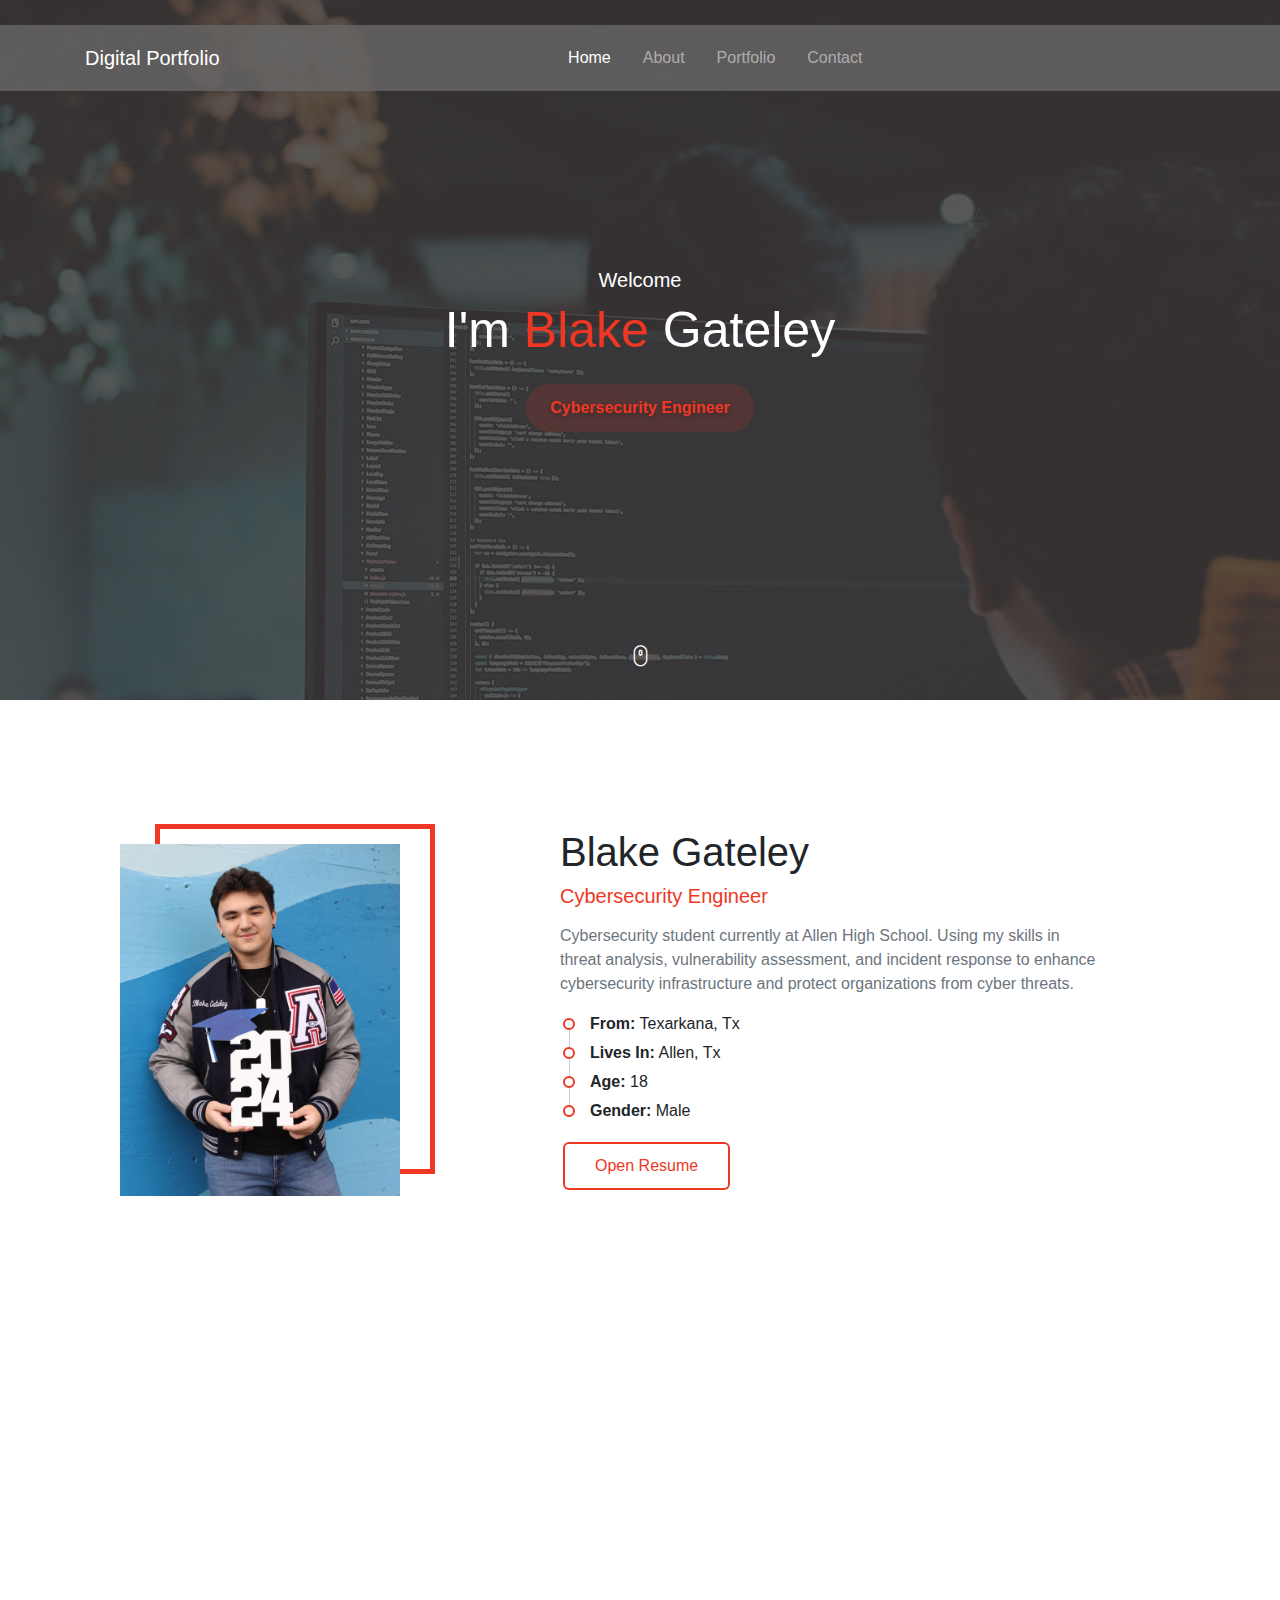
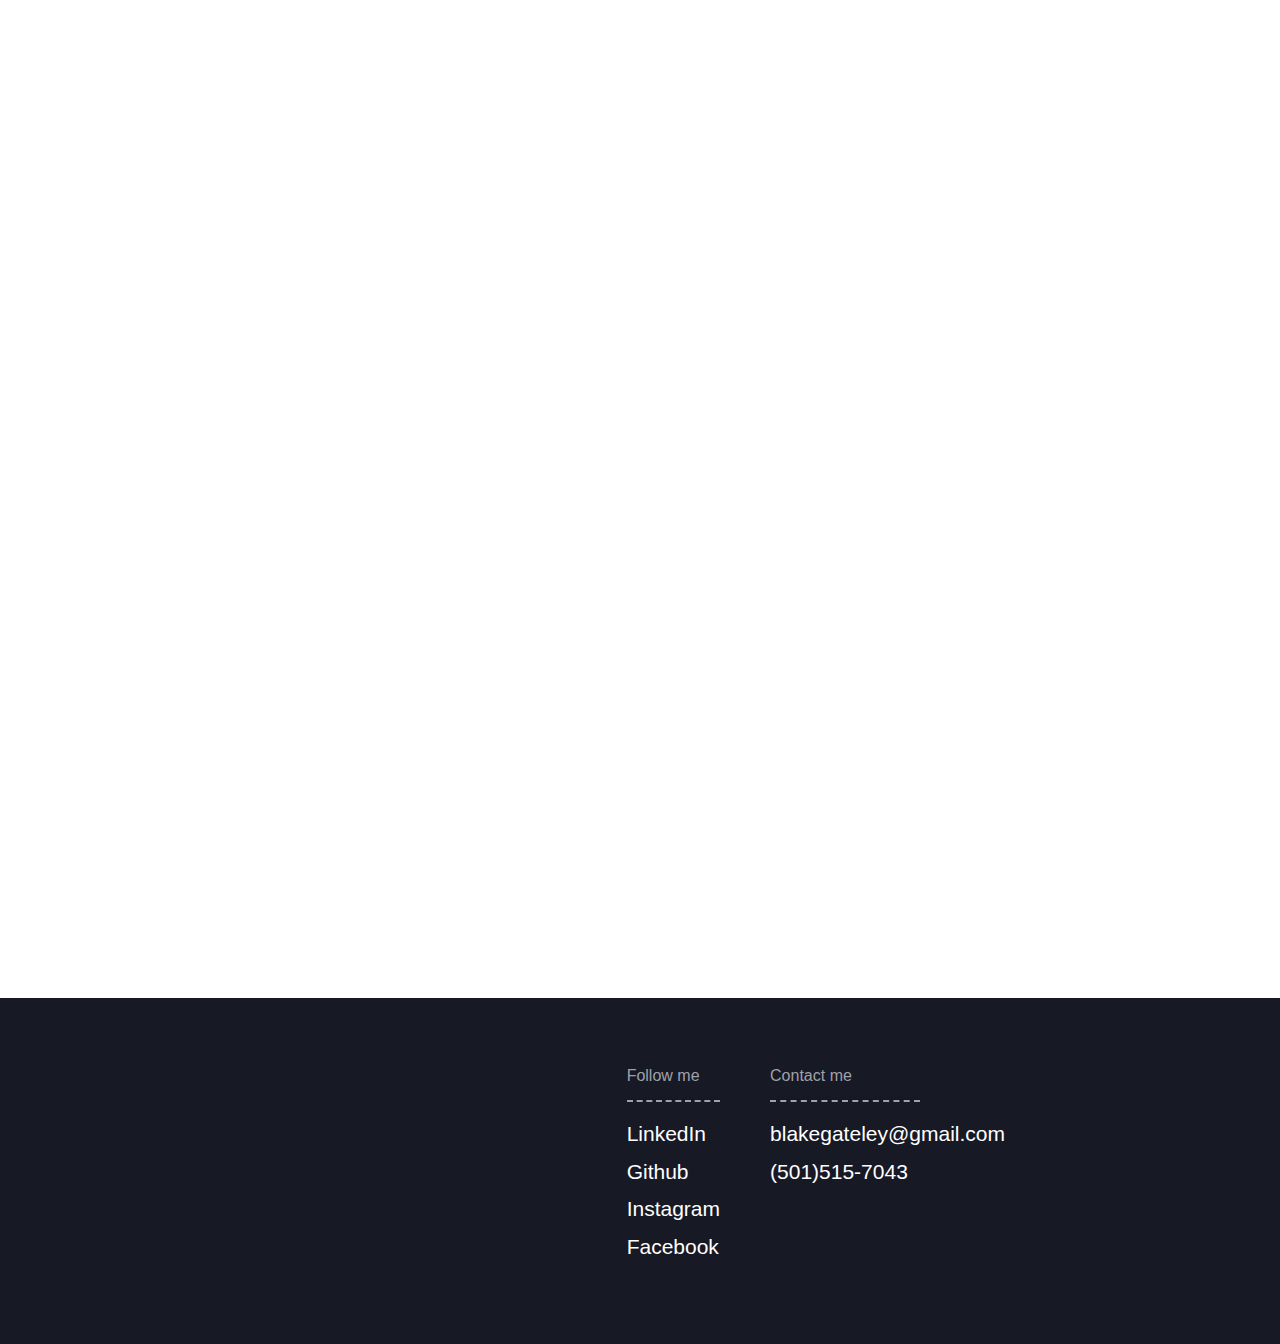
==== commit bb53d4e9: "Finished Sorting page" ====
--- a/html/index.html
+++ b/html/index.html
@@ -147,8 +147,12 @@
     <div class="vg-page page-about" id="Bio">
       <div class="text-center wow fadeInUp">                                                         
 	<div class="badge badge-subhead">About Me</div>
+  <div class="bg-theme-red bio wow fadeInUp">
+    <p>My name is Jonathan Blake Gateley, I was born on November 25th, 2005. I am from Texarkana, but I moved to Allen when I was young so I have basically lived my whole life here in Allen. My dad instilled an interest in computers during my childhood, starting with video games and eventually graduating to building and upgrading our PCs together. I have always valued my ability to learn and I am always looking to improve my skills in all facets of life. When I got into high school, I was introduced to coding and became interested in software development. I participated in my first Cyperpatriot competition and was introduced to the world of cybersecurity. I became the vice-president of the Cybersecurity club at the end of my Junior and worked with rest of our officers to spread the knowledge of cybersecurity to as many peopple as possible.</p>
+  </div>
+      
 	
-	<h5>My name is Jonathan Blake Gateley, I was born on November 25th, 2005. I am from Texarkana, but I moved to Allen when I was young so I have basically lived my whoole life here.</h5>
+	
       </div>  
     </div>
     <!-- End Bio -->
@@ -399,8 +403,10 @@
         </div>
         <div class="grid-item graphic ui-ux wow zoomIn">
           <div class="img-place" >
+           <a href="Sorting.html">
             <img src="../assets/img/Sorting.png" alt="">
             <div class="img-caption">
+            </a>
               <h5 class="fg-theme">Sorting Algorithms</h5>
             </div>
           </div>
@@ -429,19 +435,7 @@
       -->
     </div>
   </div> 
-  <script>
-        myButton.addEventListener("click", function () {
-            myPopup.classList.add("show");
-        });
-        closePopup.addEventListener("click", function () {
-            myPopup.classList.remove("show");
-        });
-        window.addEventListener("click", function (event) {
-            if (event.target == myPopup) {
-                myPopup.classList.remove("show");
-            }
-        });
-    </script>
+
   <!-- End Portfolio page -->
   
   <!-- Testimonial 
@@ -665,10 +659,10 @@
             <p>Follow me</p>
             <hr class="divider">
             <ul class="list-unstyled">
-              <li><a href="#">LinkedIn</a></li>
+              <li><a href="https://www.linkedin.com/in/blake-gateley-17550b2a4/" target="_blank">LinkedIn</a></li>
+              <li><a href="https://github.com/KrabbiePatty">Github</a></li>
+              <li><a href="#">Instagram</a></li>
               <li><a href="#">Facebook</a></li>
-              <li><a href="#">Instagram</a></li>
-              <li><a href="#">Youtube</a></li>
             </ul>
           </div>
         </div>
@@ -677,7 +671,7 @@
             <p>Contact me</p>
             <hr class="divider">
             <ul class="list-unstyled">
-              <li>blakegateley@gmail.com</li>
+              <li><a href="mailto: blakegateley@gmail.com" target="_blank">blakegateley@gmail.com</a></li>
               <li>(501)515-7043</li>
             </ul>
           </div>
--- a/assets/css/virtual.css
+++ b/assets/css/virtual.css
@@ -72,6 +72,16 @@
   .show {
             display: block;
         }
+    .bio {
+        width: 90%;
+        text-align: justify;
+        border-radius: 10px;
+        padding: 10px;
+        margin: auto;
+        font-family: 'Quicksand', sans-serif;
+    }
+
+
 
 /* Light */
 @font-face {
@@ -375,11 +385,11 @@
 }
 
 .bg-theme-red {
-    background-color: #ef3724 !important;
+    background-color: #ef38245b !important;
 }
 
 .bg-theme-blue {
-    background-color: #2960f7 !important;
+    background-color: #2960f76e !important;
 }
 
 .bg-theme-green {
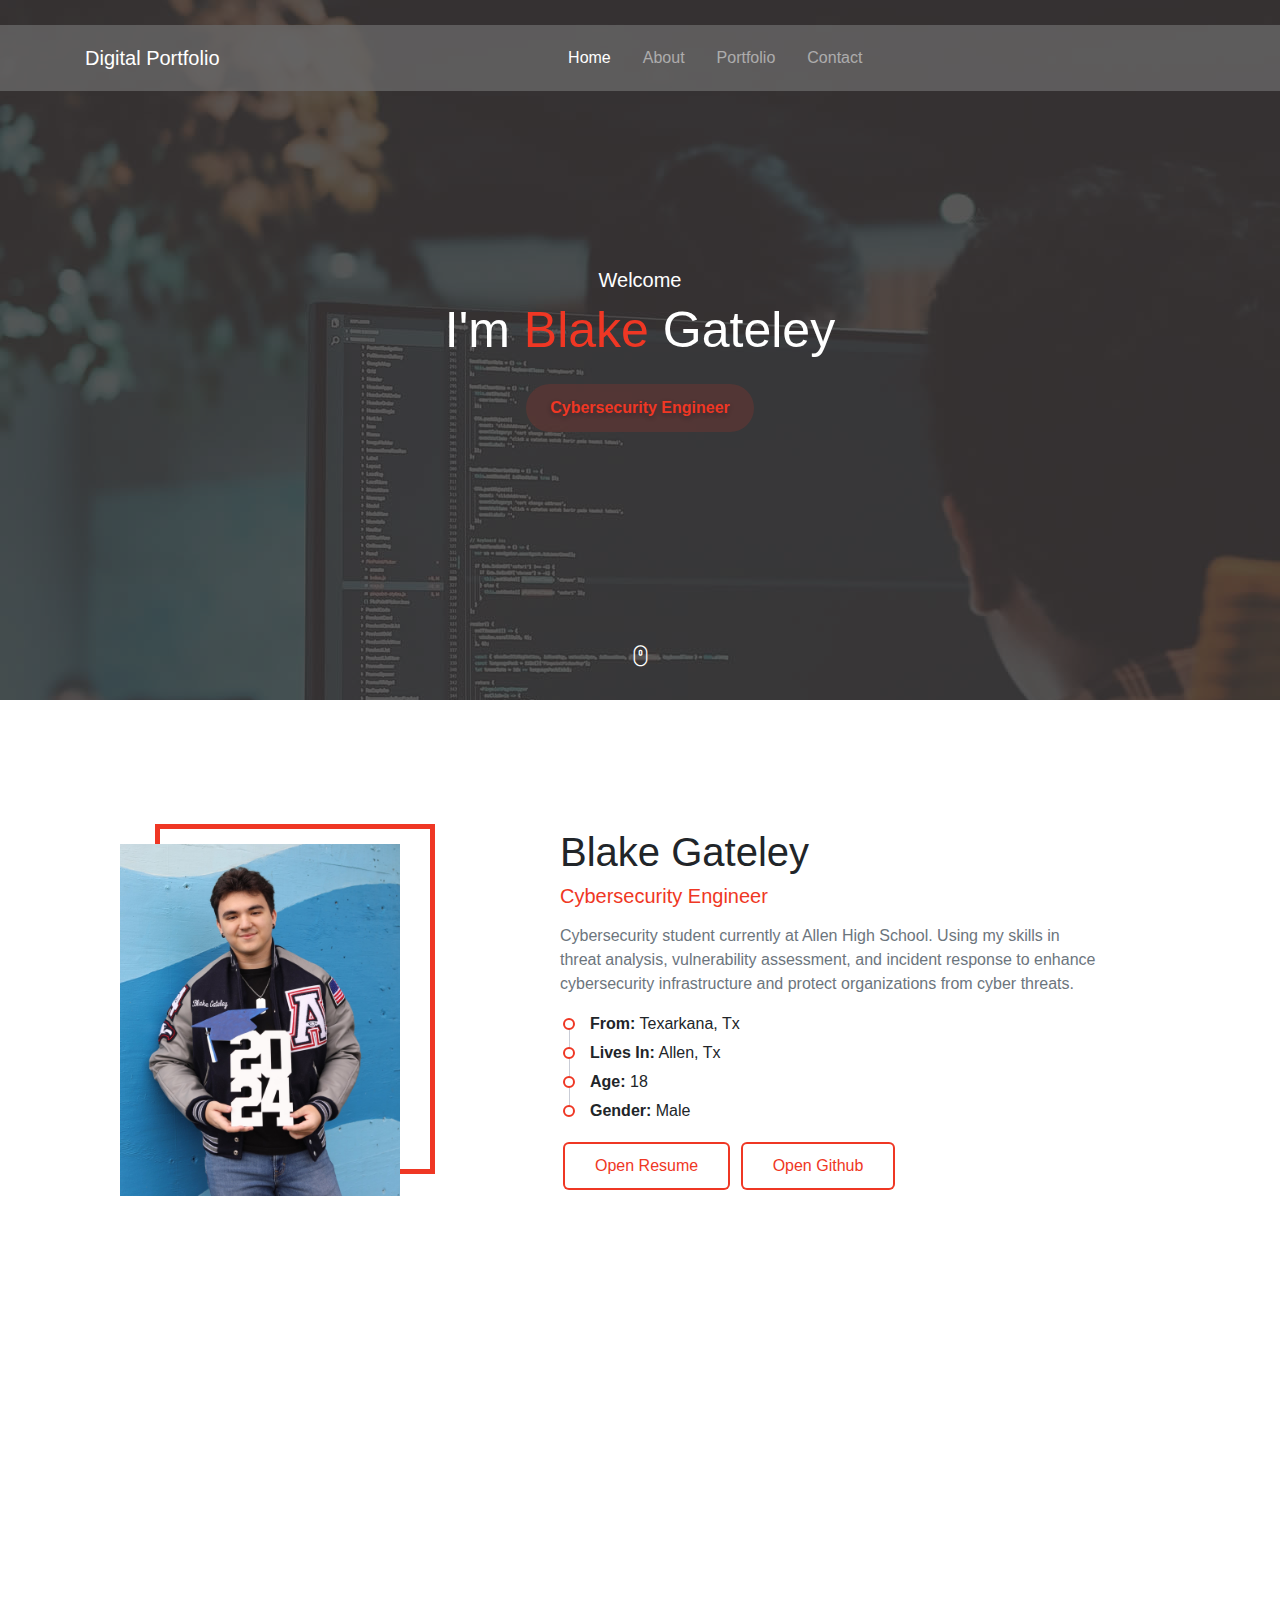
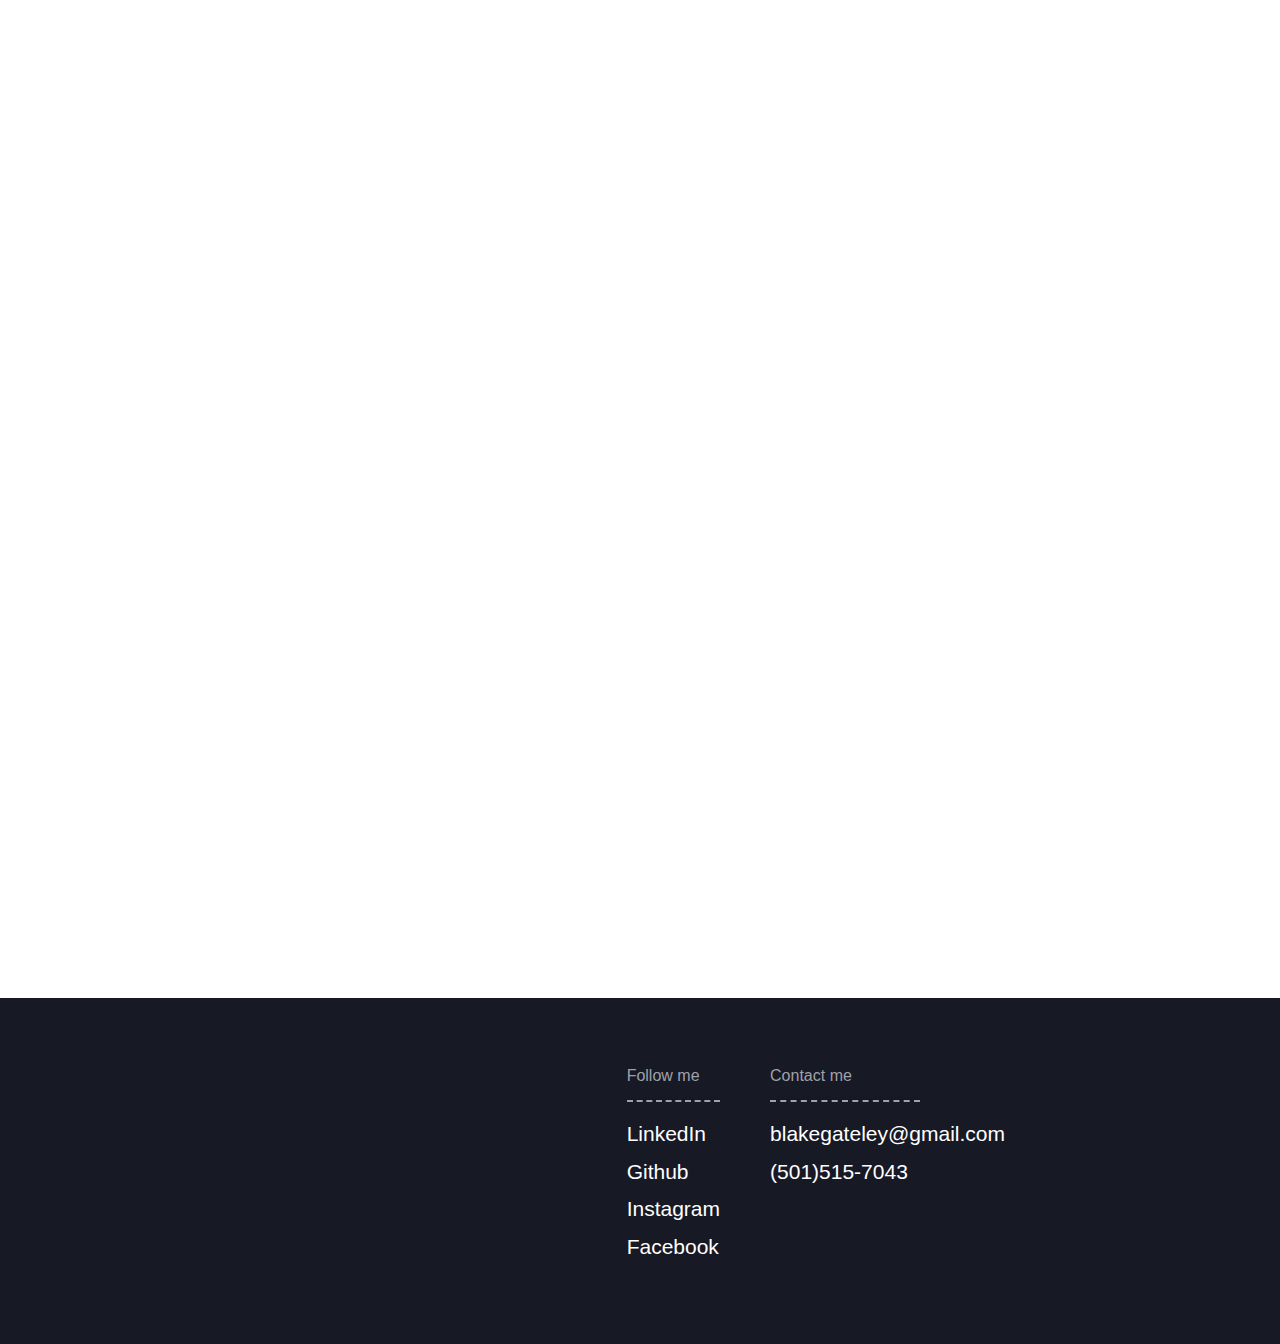
==== commit 513ee3d4: "fixed Title background" ====
--- a/html/index.html
+++ b/html/index.html
@@ -140,6 +140,7 @@
             <li><b>Gender:</b> Male</li>
           </ul>
           <a class="btn btn-theme-outline" href="../assets/Resume.pdf" target="_blank">Open Resume</a>
+          <a class="btn btn-theme-outline" href="https://github.com/KrabbiePattyf" target="_blank">Open Github</a>
         </div>
       </div>
     </div>
@@ -148,7 +149,7 @@
       <div class="text-center wow fadeInUp">                                                         
 	<div class="badge badge-subhead">About Me</div>
   <div class="bg-theme-red bio wow fadeInUp">
-    <p>My name is Jonathan Blake Gateley, I was born on November 25th, 2005. I am from Texarkana, but I moved to Allen when I was young so I have basically lived my whole life here in Allen. My dad instilled an interest in computers during my childhood, starting with video games and eventually graduating to building and upgrading our PCs together. I have always valued my ability to learn and I am always looking to improve my skills in all facets of life. When I got into high school, I was introduced to coding and became interested in software development. I participated in my first Cyperpatriot competition and was introduced to the world of cybersecurity. I became the vice-president of the Cybersecurity club at the end of my Junior and worked with rest of our officers to spread the knowledge of cybersecurity to as many peopple as possible.</p>
+    <p>My name is Jonathan Blake Gateley, I was born on November 25th, 2005. I am from Texarkana, but I moved to Allen when I was young so I have basically lived my whole life here in Allen. My dad instilled an interest in computers during my childhood, starting with video games and eventually graduating to building and upgrading our PCs together. I have always valued my ability to learn and I am always looking to improve my skills in all facets of life. When I got into high school, I was introduced to coding and became interested in software development. I participated in my first Cyperpatriot competition and was introduced to the world of cybersecurity. I became the vice-president of the Cybersecurity club at the end of my Junior year and worked with rest of our officers to spread the knowledge of cybersecurity to as many people as possible.</p>
   </div>
       
 	
@@ -377,17 +378,18 @@
       <div class="gridder my-3">
         <div class="grid-item template wireframes wow zoomIn">
           <div class="img-place" >
+            <a href="Invitational.html">
             <img src="../assets/img/ACI2.PNG" alt="">
             <div class="img-caption">
               <h5 class="fg-theme">Allen Cyber Invitational</h5>
-              
+            </a>
             </div>
           </div>
         </div>
     
         <div class="grid-item template wireframes wow zoomIn">
           <div class="img-place" >
-            <img src="../assets/img/CyberPatriot.png" alt="">
+            <img src="../assets/img/CyberPatriot.png" alt="" width="100%" height="80%">
             <div class="img-caption">
               <h5 class="fg-theme">CyberPatriot</h5>
             </div>
--- a/assets/css/virtual.css
+++ b/assets/css/virtual.css
@@ -401,7 +401,7 @@
 }
 
 .bg-theme-purple {
-    background-color: #6f42c1 !important;
+    background-color: #6e42c15c !important;
 }
 
 .fg-theme-red {
